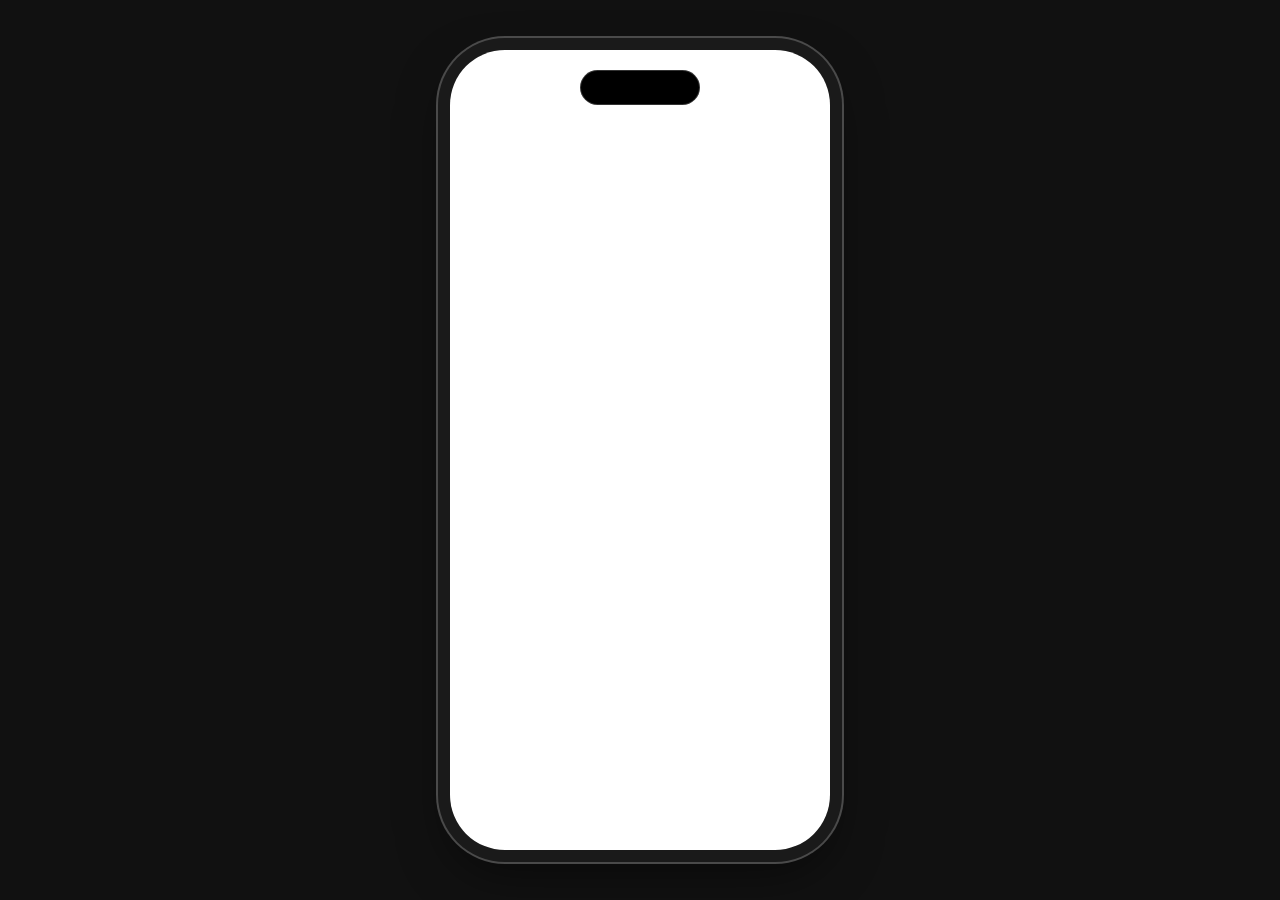
==== index.html @ d704c6e0 "Update index.html" ====
<!DOCTYPE html>
<html lang="es">

<head>
    <meta charset="UTF-8">
    <meta name="viewport" content="width=device-width, initial-scale=1.0, maximum-scale=1.0, user-scalable=no">
    <title>WTC Liquid Celebrating Pride</title>
    <link rel="icon" href="https://upload.wikimedia.org/wikipedia/commons/thumb/8/84/Apple_Computer_Logo_rainbow.svg/1280px-Apple_Computer_Logo_rainbow.svg.png" type="image/png">
    <script src="https://unpkg.com/lucide@latest"></script>
    <style>
        @import url('https://fonts.googleapis.com/css2?family=Dancing+Script:wght@700&family=Inter:wght@300;400;600&family=Roboto:wght@400;500;700&display=swap');

        :root {
            --glass-bg: rgba(255, 255, 255, 0.05);
            --glass-border: rgba(255, 255, 255, 0.2);
            --app-bg: rgba(255, 255, 255, 0.08);
            --app-text: #fff;
            --accent: #007aff;
            --list-bg: rgba(255, 255, 255, 0.05);
            --border-color: rgba(255, 255, 255, 0.2);
        }

        .iphone-frame.dark-mode {
            --app-bg: rgba(0, 0, 0, 0.15);
            --app-text: #fff;
            --glass-bg: rgba(0, 0, 0, 0.2);
            --list-bg: rgba(0, 0, 0, 0.1);
            --border-color: rgba(255, 255, 255, 0.15);
        }

        * {
            box-sizing: border-box;
            user-select: none;
            -webkit-tap-highlight-color: transparent;
        }

        body {
            margin: 0;
            font-family: -apple-system, BlinkMacSystemFont, "SF Pro Text", sans-serif;
            background: #111;
            height: 100vh;
            display: flex;
            justify-content: center;
            align-items: center;
            overflow: hidden;
        }

        #scaler {
            transition: transform 0.1s;
            display: flex;
            gap: 20px;
            align-items: center;
        }

        .iphone-frame {
            width: 380px;
            height: 800px;
            background: #000;
            border-radius: 55px;
            position: relative;
            box-shadow: 0 0 0 12px #1a1a1a, 0 0 0 14px #4a4a4a, 0 20px 50px rgba(0, 0, 0, 0.5);
            overflow: hidden;
            z-index: 10;
            transition: background 0.3s;
        }

        /* --- PANTALLA DE BIENVENIDA (HELLO) --- */
        #welcomeScreen {
            position: absolute;
            top: 0;
            left: 0;
            width: 100%;
            height: 100%;
            background: white;
            z-index: 5000;
            display: flex;
            flex-direction: column;
            justify-content: center;
            align-items: center;
            text-align: center;
            transition: transform 0.8s cubic-bezier(0.6, -0.28, 0.735, 0.045);
        }

        #welcomeText {
            font-family: 'Dancing Script', cursive;
            font-size: 60px;
            font-weight: 700;
            opacity: 0;
            transition: opacity 1s;
            /* Efecto Pride en el texto de bienvenida */
            background: linear-gradient(to right, #ff0000, #ff7f00, #ffff00, #00ff00, #0000ff, #4b0082, #8b00ff);
            -webkit-background-clip: text;
            -webkit-text-fill-color: transparent;
        }

        .swipe-hint-text {
            position: absolute;
            bottom: 50px;
            font-family: -apple-system, sans-serif;
            font-weight: 500;
            font-size: 16px;
            opacity: 0;
            animation: fadeUp 2s infinite;
            color: #888;
        }

        @keyframes fadeUp {
            0% { opacity: 0; transform: translateY(10px); }
            50% { opacity: 1; transform: translateY(0); }
            100% { opacity: 0; transform: translateY(-10px); }
        }

        /* --- ISLA DINÁMICA --- */
        .notch {
            position: absolute;
            top: 20px;
            left: 50%;
            transform: translateX(-50%);
            width: 120px;
            height: 35px;
            background: #000;
            border-radius: 20px;
            z-index: 6000;
            transition: all 0.4s cubic-bezier(0.175, 0.885, 0.32, 1.275);
            color: white;
            overflow: visible;
            display: flex;
            align-items: center;
            justify-content: space-between;
            padding: 0 12px;
            cursor: pointer;
            box-shadow: 0 0 0 0px transparent;
        }

        /* Animación Aura Pride para Bienvenida */
        .notch.welcome-aura {
            animation: prideAura 4s linear infinite;
            border: 1px solid rgba(255, 255, 255, 0.2);
        }

        @keyframes prideAura {
            0% { box-shadow: 0 0 20px 2px #ff0000, 0 0 40px 5px #ff7f00; }
            16% { box-shadow: 0 0 20px 2px #ff7f00, 0 0 40px 5px #ffff00; }
            33% { box-shadow: 0 0 20px 2px #ffff00, 0 0 40px 5px #00ff00; }
            50% { box-shadow: 0 0 20px 2px #00ff00, 0 0 40px 5px #0000ff; }
            66% { box-shadow: 0 0 20px 2px #0000ff, 0 0 40px 5px #4b0082; }
            83% { box-shadow: 0 0 20px 2px #4b0082, 0 0 40px 5px #8b00ff; }
            100% { box-shadow: 0 0 20px 2px #ff0000, 0 0 40px 5px #ff7f00; }
        }

        .notch.expanded-cc {
            width: 350px;
            height: 480px;
            border-radius: 45px;
            justify-content: flex-start;
            background: rgba(0, 0, 0, 0.5);
            backdrop-filter: blur(40px);
            -webkit-backdrop-filter: blur(40px);
            border: 1px solid rgba(255, 255, 255, 0.2);
            flex-direction: column;
            padding: 35px 20px 20px;
            align-items: center;
            box-shadow: 0 20px 50px rgba(0, 0, 0, 0.5);
            z-index: 9999;
        }

        .notch.expanded-cc .cc-ui {
            display: flex;
            opacity: 1;
            pointer-events: auto;
        }

        .cc-ui {
            display: none;
            width: 100%;
            height: 100%;
            flex-direction: column;
            opacity: 0;
            transition: opacity 0.3s;
            color: white;
            gap: 15px;
            overflow-y: auto;
            pointer-events: none;
        }

        .cc-grid {
            display: grid;
            grid-template-columns: repeat(2, 1fr);
            gap: 15px;
            width: 100%;
        }

        .cc-box {
            background: rgba(255, 255, 255, 0.15);
            border-radius: 20px;
            padding: 15px;
            display: flex;
            flex-direction: column;
            justify-content: space-between;
            gap: 10px;
            cursor: pointer;
            border: 1px solid rgba(255, 255, 255, 0.1);
            transition: 0.2s;
            height: 90px;
        }

        .cc-box:active {
            transform: scale(0.95);
            opacity: 0.8;
        }

        .cc-box.active {
            background: #007aff;
            border-color: #007aff;
        }

        .cc-box.apple-pay { 
            background: rgba(0,0,0,0.5); 
            border-color: rgba(255,255,255,0.3); 
            grid-column: span 2; 
            flex-direction: row; 
            height: 60px; 
            align-items: center; 
            justify-content: center; 
            font-size: 16px; 
            box-shadow: 0 4px 15px rgba(0,0,0,0.3); 
        }

        .cc-box.apple-pay:active { 
            background: rgba(0,0,0,0.8); 
        }

        .cc-icon-circle {
            width: 36px;
            height: 36px;
            border-radius: 50%;
            background: rgba(255, 255, 255, 0.2);
            display: flex;
            justify-content: center;
            align-items: center;
            transition: 0.2s;
        }

        .notch.expanded-music {
            width: 150px;
            height: 40px;
            border-radius: 20px;
            justify-content: space-between;
            padding: 0 15px;
        }

        .music-ui {
            display: none;
            align-items: center;
            justify-content: space-between;
            width: 100%;
        }

        .notch.expanded-music .music-ui {
            display: flex;
            opacity: 1;
        }

        .eq-container {
            display: flex;
            gap: 3px;
            height: 15px;
            align-items: flex-end;
        }

        .eq-bar {
            width: 3px;
            background: #1db954;
            border-radius: 2px;
            animation: eqAnim 0.6s ease infinite alternate;
        }

        .eq-bar:nth-child(1) { height: 100%; animation-delay: 0.1s; }
        .eq-bar:nth-child(2) { height: 60%; animation-delay: 0.3s; }
        .eq-bar:nth-child(3) { height: 80%; animation-delay: 0.2s; }
        .eq-bar:nth-child(4) { height: 40%; animation-delay: 0.4s; }

        @keyframes eqAnim {
            0% { transform: scaleY(0.3); }
            100% { transform: scaleY(1); }
        }

        @keyframes superChargeGlow {
            0% { box-shadow: 0 0 20px 2px rgba(255, 215, 0, 0.6), 0 0 40px 4px rgba(255, 255, 0, 0.4), inset 0 0 20px rgba(255, 215, 0, 0.2); }
            100% { box-shadow: 0 0 30px 4px rgba(255, 215, 0, 0.9), 0 0 60px 8px rgba(255, 215, 0, 0.6), inset 0 0 30px rgba(255, 215, 0, 0.3); }
        }

        .lightning {
            position: absolute;
            width: 3px;
            height: 30px;
            background: linear-gradient(to bottom, #FFD700, transparent);
            opacity: 0;
            animation: lightning 1.5s infinite;
        }

        .lightning:nth-child(1) { left: 10%; animation-delay: 0s; }
        .lightning:nth-child(2) { left: 30%; animation-delay: 0.3s; }
        .lightning:nth-child(3) { right: 30%; animation-delay: 0.6s; }
        .lightning:nth-child(4) { right: 10%; animation-delay: 0.9s; }

        @keyframes lightning {
            0%, 100% { opacity: 0; transform: translateY(-10px) scaleY(0); }
            10% { opacity: 1; transform: translateY(0) scaleY(1); }
            20% { opacity: 0; transform: translateY(10px) scaleY(0.5); }
        }

        .energy-particle {
            position: absolute;
            width: 4px;
            height: 4px;
            background: #FFD700;
            border-radius: 50%;
            opacity: 0;
            animation: particleFloat 2s infinite;
        }

        @keyframes particleFloat {
            0% { opacity: 0; transform: translateY(20px) scale(0); }
            50% { opacity: 1; transform: translateY(-20px) scale(1); }
            100% { opacity: 0; transform: translateY(-40px) scale(0); }
        }

        .notch.expanded-faceid {
            width: 160px;
            height: 160px;
            border-radius: 40px;
            justify-content: center;
            flex-direction: column;
        }

        .notch.expanded-language {
            width: 280px;
            height: 60px;
            border-radius: 30px;
            justify-content: center;
            background: linear-gradient(45deg, #000, #1a1a1a);
            border: 1px solid rgba(255, 255, 255, 0.2);
            box-shadow: 0 0 30px rgba(0, 122, 255, 0.5);
        }

        .cc-box.active .cc-icon-circle {
            background: #fff;
            color: #007aff;
        }

        .cc-slider-box {
            background: rgba(255, 255, 255, 0.15);
            border-radius: 20px;
            padding: 15px;
            display: flex;
            align-items: center;
            gap: 15px;
            border: 1px solid rgba(255, 255, 255, 0.1);
            width: 100%;
        }

        .cc-slider {
            flex: 1;
            -webkit-appearance: none;
            appearance: none;
            height: 8px;
            background: rgba(255, 255, 255, 0.3);
            border-radius: 4px;
            outline: none;
        }

        .cc-slider::-webkit-slider-thumb {
            -webkit-appearance: none;
            appearance: none;
            width: 24px;
            height: 24px;
            border-radius: 50%;
            background: #ffffff;
            cursor: pointer;
            box-shadow: 0 2px 10px rgba(0, 0, 0, 0.3);
        }

        .notch-content {
            display: none;
            width: 100%;
            opacity: 0;
            transition: opacity 0.2s;
        }

        .notch.expanded-charge {
            width: 320px;
            height: 160px;
            border-radius: 40px;
            justify-content: center;
            background: rgba(0, 0, 0, 0.6);
            backdrop-filter: blur(30px);
            -webkit-backdrop-filter: blur(30px);
        }

        .notch.expanded-charge .charge-ui,
        .notch.expanded-faceid .faceid-ui,
        .notch.expanded-language .lang-ui {
            display: flex;
            opacity: 1;
            align-items: center;
            justify-content: center;
            gap: 10px;
        }

        .charge-ui {
            flex-direction: column;
            gap: 8px !important;
            position: relative;
        }

        .super-charge-badge {
            background: linear-gradient(135deg, #FFD700, #FFA500);
            padding: 4px 12px;
            border-radius: 12px;
            font-size: 10px;
            font-weight: 800;
            color: #000;
            letter-spacing: 1px;
            box-shadow: 0 2px 8px rgba(255, 215, 0, 0.5);
        }

        .charge-percentage {
            font-size: 48px;
            font-weight: 700;
            color: #FFD700;
            text-shadow: 0 0 20px rgba(255, 215, 0, 0.8);
            line-height: 1;
        }

        .charge-watts {
            font-size: 14px;
            font-weight: 600;
            color: #fff;
            opacity: 0.9;
        }

        .globe-spin {
            animation: spin 2s linear infinite;
            color: #007aff;
        }

        @keyframes spin {
            100% { transform: rotate(360deg); }
        }

        .scan-line {
            width: 50px;
            height: 50px;
            border: 2px solid #007aff;
            border-radius: 10px;
            position: relative;
        }

        .scan-line::after {
            content: '';
            position: absolute;
            top: 0;
            left: 0;
            width: 100%;
            height: 2px;
            background: #007aff;
            animation: scan 1.5s infinite;
        }

        @keyframes scan {
            0% { top: 0; opacity: 0; }
            50% { opacity: 1; }
            100% { top: 100%; opacity: 0; }
        }

        /* WTC Intelligence Siri Effect (Pride Edition Colors) */
        .siri-overlay {
            position: absolute;
            top: 0;
            left: 0;
            width: 100%;
            height: 100%;
            background: linear-gradient(135deg, rgba(255,0,127,0.4), rgba(255,165,0,0.4), rgba(0,212,255,0.4), rgba(127,0,255,0.4));
            background-size: 200% 200%;
            backdrop-filter: blur(25px);
            -webkit-backdrop-filter: blur(25px);
            z-index: 5500;
            opacity: 0;
            pointer-events: none;
            transition: opacity 0.4s ease;
            animation: siriWave 3s ease infinite;
        }

        .siri-overlay.active {
            opacity: 1;
            pointer-events: auto;
        }

        @keyframes siriWave {
            0% { background-position: 0% 50%; }
            50% { background-position: 100% 50%; }
            100% { background-position: 0% 50%; }
        }

        /* FONDOS PRIDE POR DEFECTO */
        .wallpaper-layer {
            position: absolute;
            top: 0;
            left: 0;
            width: 100%;
            height: 100%;
            z-index: 0;
            background: url('https://i.ibb.co/rNK6kjH/Wallpaper-IOS-1.jpg') center/cover no-repeat;
            transition: background 0.5s ease;
        }

        /* LOCK SCREEN */
        .lock-screen {
            position: absolute;
            top: 0;
            left: 0;
            width: 100%;
            height: 100%;
            z-index: 1000;
            background: url('https://i.ibb.co/hFFPG4Qp/Wallpaper-IOS-2.jpg') center/cover no-repeat;
            display: flex;
            flex-direction: column;
            align-items: center;
            transition: transform 0.6s cubic-bezier(0.16, 1, 0.3, 1), background 0.5s ease;
        }

        .lock-screen.unlocked {
            transform: translateY(-100%);
        }

        .clock-container {
            margin-top: 80px;
            text-align: center;
            color: white;
            text-shadow: 0 2px 10px rgba(0, 0, 0, 0.4);
        }

        .lock-time {
            font-size: 90px;
            font-weight: 700;
            letter-spacing: -3px;
            line-height: 1;
        }

        .lock-date {
            font-size: 20px;
            font-weight: 500;
            text-transform: capitalize;
            margin-top: 5px;
        }

        .lock-shortcuts {
            margin-top: auto;
            margin-bottom: 50px;
            width: 100%;
            display: flex;
            justify-content: space-between;
            padding: 0 40px;
        }

        .glass-btn {
            width: 50px;
            height: 50px;
            border-radius: 50%;
            background: rgba(0, 0, 0, 0.4);
            backdrop-filter: blur(20px);
            display: flex;
            justify-content: center;
            align-items: center;
            color: white;
            cursor: pointer;
        }

        /* HOME SCREEN */
        .home-screen {
            position: relative;
            z-index: 1;
            padding: 55px 20px 20px 20px;
            height: 100%;
            display: flex;
            flex-direction: column;
            gap: 15px;
        }

        .app-grid {
            display: grid;
            grid-template-columns: repeat(4, 1fr);
            gap: 12px 8px;
            padding: 0;
            overflow-y: auto;
            scrollbar-width: none;
        }

        .app-grid::-webkit-scrollbar {
            display: none;
        }

        .app-item {
            display: flex;
            flex-direction: column;
            align-items: center;
            gap: 4px;
            cursor: pointer;
        }

        .app-icon {
            width: 62px;
            height: 62px;
            border-radius: 14px;
            display: flex;
            justify-content: center;
            align-items: center;
            background: rgba(255,255,255,0.2) !important;
            backdrop-filter: blur(15px);
            -webkit-backdrop-filter: blur(15px);
            border: 1px solid rgba(255,255,255,0.4);
            box-shadow: 0 4px 15px rgba(0,0,0,0.2);
            color: white !important;
            font-size: 28px;
            position: relative;
            overflow: hidden;
        }

        .app-icon img {
            opacity: 0.9;
            filter: drop-shadow(0 2px 4px rgba(0,0,0,0.5));
            mix-blend-mode: normal;
        }

        .icon-cal {
            background: rgba(255,255,255,0.2) !important;
            color: white !important;
            flex-direction: column;
            font-size: 10px;
            font-weight: 800;
            gap: 2px;
        }

        .icon-cal span {
            font-size: 28px;
            color: white !important;
            text-shadow: 0 1px 3px rgba(0,0,0,0.3);
        }
        
        .icon-cal #calIconDayName {
            text-shadow: none;
        }

        .icon-maps { background: rgba(255,255,255,0.2) !important; color: white !important; }
        .icon-clock { background: rgba(255,255,255,0.2) !important; color: #fff !important; }
        .icon-weather { background: rgba(255,255,255,0.2) !important; color: white !important; }
        .icon-phone { background: rgba(255,255,255,0.2) !important; color: white !important; }
        .icon-messages { background: rgba(255,255,255,0.2) !important; color: white !important; }
        .icon-wallet { background: rgba(255,255,255,0.2) !important; color: white !important; }

        .app-name {
            font-size: 11px;
            color: white;
            font-weight: 500;
            /* Sombra más fuerte para asegurar que sea legible sobre fondos pastel */
            text-shadow: 0 1px 4px rgba(0, 0, 0, 0.8), 0 0 10px rgba(0,0,0,0.5);
        }

        .dock-bar {
            margin-top: auto;
            width: 100%;
            height: 95px;
            border-radius: 35px;
            background: rgba(255, 255, 255, 0.15);
            backdrop-filter: blur(50px);
            -webkit-backdrop-filter: blur(50px);
            display: flex;
            justify-content: space-evenly;
            align-items: center;
            border: 1px solid rgba(255, 255, 255, 0.3);
        }

        .cam-modes {
            display: flex;
            justify-content: center;
            gap: 20px;
            padding: 15px;
            background: rgba(0, 0, 0, 0.5);
            font-size: 13px;
            color: #aaa;
        }

        .cam-modes span.active {
            color: #fff;
            font-weight: 600;
        }

        .cam-filter-btn {
            width: 50px;
            height: 50px;
            border-radius: 50%;
            background: rgba(255, 255, 255, 0.2);
            display: flex;
            align-items: center;
            justify-content: center;
            cursor: pointer;
            color: white;
        }

        /* WINDOWS */
        .app-window {
            position: absolute;
            top: 0;
            left: 0;
            width: 100%;
            height: 100%;
            background: var(--app-bg);
            backdrop-filter: blur(50px);
            -webkit-backdrop-filter: blur(50px);
            border: 1px solid var(--glass-border);
            color: var(--app-text);
            z-index: 1100;
            display: flex;
            flex-direction: column;
            transform: translateY(100%);
            transition: transform 0.4s cubic-bezier(0.32, 0.72, 0, 1);
            border-radius: 55px;
            overflow: hidden;
        }

        .app-window.open {
            transform: translateY(0);
        }

        .nav-bar {
            height: 90px;
            padding: 45px 20px 10px 20px;
            display: flex;
            align-items: center;
            justify-content: space-between;
            background: rgba(255, 255, 255, 0.05);
            backdrop-filter: blur(25px);
            -webkit-backdrop-filter: blur(25px);
            border-bottom: 1px solid var(--border-color);
            font-weight: 600;
            z-index: 20;
        }

        .iphone-frame.dark-mode .nav-bar {
            background: rgba(0, 0, 0, 0.1);
            border-bottom: 1px solid rgba(255, 255, 255, 0.1);
            color: white;
        }

        .app-body {
            flex: 1;
            overflow-y: auto;
        }

        /* CAMERA */
        .camera-app {
            background: transparent !important;
            color: white;
            display: flex;
            flex-direction: column;
        }

        .cam-controls {
            padding: 20px;
            background: rgba(0,0,0,0.5);
            backdrop-filter: blur(20px);
            display: flex;
            justify-content: space-around;
            align-items: center;
            height: 150px;
        }

        .shutter {
            width: 70px;
            height: 70px;
            border-radius: 50%;
            border: 4px solid white;
            position: relative;
        }

        .shutter::after {
            content: '';
            position: absolute;
            top: 50%;
            left: 50%;
            transform: translate(-50%, -50%);
            width: 56px;
            height: 56px;
            background: white;
            border-radius: 50%;
            transition: 0.1s;
        }

        .shutter:active::after {
            transform: translate(-50%, -50%) scale(0.9);
        }

        /* LISTAS & SETTINGS */
        .list-group {
            background: var(--list-bg);
            backdrop-filter: blur(20px);
            -webkit-backdrop-filter: blur(20px);
            border: 1px solid var(--glass-border);
            margin: 20px;
            border-radius: 12px;
            overflow: hidden;
        }

        .list-item {
            padding: 15px;
            border-bottom: 1px solid var(--border-color);
            display: flex;
            justify-content: space-between;
            align-items: center;
            cursor: pointer;
            color: var(--app-text);
        }

        .list-item:last-child {
            border-bottom: none;
        }

        .toggle {
            width: 50px;
            height: 30px;
            background: #e9e9ea;
            border-radius: 15px;
            position: relative;
            transition: 0.3s;
        }

        .toggle.active {
            background: #34c759;
        }

        .toggle-handle {
            width: 26px;
            height: 26px;
            background: white;
            border-radius: 50%;
            position: absolute;
            top: 2px;
            left: 2px;
            transition: 0.3s;
            box-shadow: 0 2px 4px rgba(0, 0, 0, 0.2);
        }

        .toggle.active .toggle-handle {
            transform: translateX(20px);
        }

        /* WALLET */
        .credit-card {
            background: linear-gradient(135deg, #1a1a1a, #444);
            border-radius: 15px;
            height: 200px;
            color: white;
            padding: 25px;
            position: relative;
            box-shadow: 0 10px 30px rgba(0, 0, 0, 0.3);
            margin: 20px;
        }

        .card-chip {
            width: 50px;
            height: 40px;
            background: linear-gradient(135deg, #FFD700, #FFA500);
            border-radius: 8px;
        }

        .card-cvc-timer {
            display: flex;
            flex-direction: column;
            gap: 4px;
            align-items: flex-end;
        }

        .cvc-bar {
            width: 60px;
            height: 4px;
            background: rgba(255, 255, 255, 0.2);
            border-radius: 2px;
            overflow: hidden;
            margin-top: 4px;
        }

        .cvc-progress {
            width: 100%;
            height: 100%;
            background: #34c759;
            transition: width 1s linear;
        }

        .card-number {
            font-size: 22px;
            font-weight: 600;
            letter-spacing: 3px;
            margin: 30px 0 20px;
        }

        .card-container {
            padding-top: 20px;
        }

        .balance-section {
            padding: 30px;
            text-align: center;
        }

        .home-indicator {
            position: absolute;
            bottom: 8px;
            left: 50%;
            transform: translateX(-50%);
            width: 130px;
            height: 5px;
            background: white;
            border-radius: 10px;
            z-index: 2000;
            cursor: pointer;
            transition: background-color 0.6s cubic-bezier(0.25, 1, 0.5, 1);
        }

        .home-indicator.dark {
            background-color: #000;
        }

        .status-bar {
            position: absolute;
            top: 15px;
            width: 100%;
            padding: 0 25px;
            display: flex;
            justify-content: space-between;
            color: white;
            font-size: 14px;
            font-weight: 600;
            z-index: 2000;
            transition: color 0.6s cubic-bezier(0.25, 1, 0.5, 1);
        }

        .status-bar.dark {
            color: #000;
        }

        /* PHONE & CALC */
        .keypad,
        .calc-grid {
            display: grid;
            gap: 12px;
            padding: 20px;
            justify-items: center;
        }

        .key-btn,
        .calc-btn {
            width: 70px;
            height: 70px;
            border-radius: 50%;
            display: flex;
            justify-content: center;
            align-items: center;
            font-size: 24px;
            cursor: pointer;
            transition: 0.2s;
        }

        .key-btn {
            background: rgba(255, 255, 255, 0.2);
            backdrop-filter: blur(15px);
            -webkit-backdrop-filter: blur(15px);
            border: 1px solid rgba(255, 255, 255, 0.2);
            color: var(--app-text);
        }

        .calc-btn {
            background: rgba(0, 0, 0, 0.4);
            backdrop-filter: blur(15px);
            -webkit-backdrop-filter: blur(15px);
            color: white;
            border: 1px solid rgba(255, 255, 255, 0.1);
        }

        .calc-btn.orange,
        .call-btn {
            background: rgba(255, 159, 10, 0.8);
            color: white;
            border: none;
        }

        .call-btn {
            background: rgba(52, 199, 89, 0.8);
            border: none;
        }

        .key-btn:active,
        .calc-btn:active {
            transform: scale(0.9);
        }

        /* SETTINGS PAGES */
        .settings-page {
            width: 100%;
            height: 100%;
            position: absolute;
            top: 0;
            left: 0;
            background: var(--app-bg);
            transition: transform 0.3s ease;
            padding-top: 90px;
        }

        .settings-page.hidden {
            transform: translateX(100%);
        }

        .settings-page.main {
            z-index: 1;
            padding-top: 0;
        }

        .settings-page.sub {
            z-index: 2;
        }

        .order-row {
            display: flex;
            align-items: center;
            justify-content: space-between;
            padding: 12px 15px;
            border-bottom: 1px solid var(--border-color);
        }

        .order-row:last-child {
            border-bottom: none;
        }

        .order-btns {
            display: flex;
            gap: 8px;
        }

        .order-btns button {
            width: 36px;
            height: 36px;
            border-radius: 8px;
            border: none;
            background: #e5e5ea;
            cursor: pointer;
            display: flex;
            align-items: center;
            justify-content: center;
        }

        .font-check {
            display: none;
        }

        .list-item.font-selected .font-check {
            display: block;
            color: #007aff;
        }

        /* --- ACTUALIZACIÓN DE MARZO: Terminal Hacker (Easter Egg) --- */
        #aiTerminal {
            display: none;
            position: absolute;
            top: 0;
            left: 0;
            width: 100%;
            height: 100%;
            background: #000;
            color: #0f0;
            font-family: monospace;
            z-index: 9999;
            padding: 40px 20px;
            box-sizing: border-box;
            overflow: hidden;
            font-size: 14px;
            text-shadow: 0 0 5px #0f0;
        }

        .crt-scanline {
            position: absolute;
            top: 0;
            left: 0;
            width: 100%;
            height: 100%;
            background: linear-gradient(rgba(18, 16, 16, 0) 50%, rgba(0, 0, 0, 0.25) 50%), linear-gradient(90deg, rgba(255, 0, 0, 0.06), rgba(0, 255, 0, 0.02), rgba(0, 0, 255, 0.06));
            background-size: 100% 2px, 3px 100%;
            pointer-events: none;
            z-index: 10000;
        }

        .close-terminal {
            position: absolute;
            top: 15px;
            right: 20px;
            color: #0f0;
            border: 1px solid #0f0;
            padding: 5px 10px;
            cursor: pointer;
            z-index: 10001;
            background: rgba(0, 255, 0, 0.1);
        }
    </style>
</head>

<body>

    <div id="scaler">
        <div class="iphone-frame" id="iphoneFrame">

            <!-- BIENVENIDA / HELLO SCREEN -->
            <div id="welcomeScreen" onclick="startSetup()">
                <div id="welcomeText">hello</div>
                <div class="swipe-hint-text" id="swipeText">Desliza para empezar</div>
            </div>

            <!-- WTC INTELLIGENCE OVERLAY -->
            <div id="siriOverlay" class="siri-overlay" onclick="closeSiri()"></div>

            <!-- ISLA DINÁMICA (Aura Welcome) -->
            <div class="notch welcome-aura" id="notch" ondblclick="toggleControlCenter()">
                <!-- RAYOS ELÉCTRICOS -->
                <div class="lightning" style="top: -30px;"></div>
                <div class="lightning" style="top: -30px;"></div>
                <div class="lightning" style="top: -30px;"></div>
                <div class="lightning" style="top: -30px;"></div>

                <!-- PARTÍCULAS DE ENERGÍA -->
                <div class="energy-particle" style="left: 20%; animation-delay: 0s;"></div>
                <div class="energy-particle" style="left: 40%; animation-delay: 0.5s;"></div>
                <div class="energy-particle" style="left: 60%; animation-delay: 1s;"></div>
                <div class="energy-particle" style="right: 20%; animation-delay: 1.5s;"></div>

                <div class="notch-content charge-ui">
                    <div class="super-charge-badge">⚡ SUPER CHARGE 200W</div>
                    <div class="charge-percentage" id="chargePercent">100%</div>
                    <div class="charge-watts" id="chargeSpeed">Carga Completa</div>
                </div>
                <div class="notch-content faceid-ui">
                    <div class="scan-line"></div>
                    <span style="font-size:12px; margin-top:5px;" id="notchFaceIdText">Face ID</span>
                </div>
                <div class="notch-content lang-ui">
                    <i data-lucide="globe" class="globe-spin"></i> <span style="font-weight:600;"
                        id="langNotchText">Cambiando Idioma...</span>
                </div>

                <!-- --- ACTUALIZACIÓN DE MARZO: Interfaz Música Notch --- -->
                <div class="notch-content music-ui">
                    <div style="font-size: 13px; color: #1db954; display: flex; align-items: center; gap: 5px;">
                        <i data-lucide="music" size="14"></i> Spotify
                    </div>
                    <div class="eq-container">
                        <div class="eq-bar"></div>
                        <div class="eq-bar"></div>
                        <div class="eq-bar"></div>
                        <div class="eq-bar"></div>
                    </div>
                </div>

                <!-- CONTROL CENTER -->
                <div class="notch-content cc-ui" onclick="event.stopPropagation()">
                    <div style="font-size:18px; font-weight:600; text-align:center; margin-bottom: 5px;">Centro de
                        Control</div>
                    <div class="cc-grid">
                        <div class="cc-box active" id="cc-wifi" onclick="toggleCcBtn('wifi', event)">
                            <div class="cc-icon-circle"><i data-lucide="wifi" size="20"></i></div>
                            <span style="font-size:13px; font-weight:600;">Wi-Fi</span>
                        </div>
                        <div class="cc-box active" id="cc-bluetooth" onclick="toggleCcBtn('bluetooth', event)">
                            <div class="cc-icon-circle"><i data-lucide="bluetooth" size="20"></i></div>
                            <span style="font-size:13px; font-weight:600;">Bluetooth</span>
                        </div>
                        <div class="cc-box" id="cc-airplane" onclick="toggleCcBtn('airplane', event)">
                            <div class="cc-icon-circle"><i data-lucide="plane" size="20"></i></div>
                            <span style="font-size:13px; font-weight:600;">Modo Avión</span>
                        </div>
                        <div class="cc-box" id="cc-dnd" onclick="toggleCcBtn('dnd', event)">
                            <div class="cc-icon-circle"><i data-lucide="moon" size="20"></i></div>
                            <span style="font-size:13px; font-weight:600;">No Molestar</span>
                        </div>
                        <!-- NUEVO BOTÓN APPLE PAY -->
                        <div class="cc-box apple-pay" onclick="openApp('wallet'); toggleControlCenter();">
                            <i data-lucide="wallet-cards" style="margin-right: 8px;"></i> <span style="font-weight:700;">Apple Pay</span>
                        </div>
                    </div>
                    <div class="cc-slider-box" onclick="event.stopPropagation()">
                        <i data-lucide="sun"></i>
                        <input type="range" class="cc-slider" min="30" max="100" value="100"
                            oninput="changeBrightness(this.value)">
                    </div>
                    <div class="cc-slider-box" onclick="event.stopPropagation()">
                        <i data-lucide="volume-2"></i>
                        <input type="range" class="cc-slider" min="0" max="100" value="50">
                    </div>
                </div>
            </div>

            <!-- --- ACTUALIZACIÓN DE MARZO: Terminal IA (Easter Egg) --- -->
            <div id="aiTerminal">
                <div class="crt-scanline"></div>
                <div class="close-terminal" onclick="document.getElementById('aiTerminal').style.display='none'">[X]
                    EXIT</div>
                <div id="aiText"></div>
            </div>

            <!-- PANTALLA BLOQUEO -->
            <div class="lock-screen" id="lockScreen">
                <div class="clock-container">
                    <div style="font-size:16px; margin-bottom:5px;"><i data-lucide="lock" size="14"></i></div>
                    <div class="lock-time" id="lockTime">--:--</div>
                    <div class="lock-date" id="lockDate">...</div>
                </div>
                <div class="lock-shortcuts">
                    <div class="glass-btn"><i data-lucide="flashlight"></i></div>
                    <div class="glass-btn" onclick="openApp('camera')"><i data-lucide="camera"></i></div>
                </div>
                <div style="position:absolute; top:0; width:100%; height:100%;" onclick="unlockPhone()"></div>
            </div>

            <div class="wallpaper-layer" id="wallpaper"></div>

            <!-- HOME SCREEN -->
            <div class="home-screen">
                <div class="app-grid" id="appGrid">
                    <div class="app-item" data-app-id="mail" onclick="openApp('mail')">
                        <div class="app-icon"><img src="https://i.ibb.co/Rp6zxQc4/250.jpg"
                                style="width:100%;height:100%;object-fit:cover;"></div>
                        <span class="app-name" data-key="mail">Mail</span>
                    </div>
                    <!-- --- ACTUALIZACIÓN DE MARZO: ID's para Calendario Dinámico --- -->
                    <div class="app-item" data-app-id="calendar" onclick="openApp('calendar')">
                        <div class="app-icon icon-cal"><span id="calIconDayName"
                                style="font-size:10px; color:#ff3b30">DOM</span><span id="calIconDayNum"
                                style="font-size:28px; color:#000">28</span></div><span class="app-name"
                            data-key="calendar">Calendario</span>
                    </div>
                    <div class="app-item" data-app-id="photos" onclick="openApp('photos')">
                        <div class="app-icon" style="background:white;"><i data-lucide="image" color="#ff2d55"></i>
                        </div><span class="app-name" data-key="photos">Fotos</span>
                    </div>
                    <div class="app-item" data-app-id="camera" onclick="openApp('camera')">
                        <div class="app-icon" style="background:#ccc;"><i data-lucide="camera" color="#000"></i></div>
                        <span class="app-name" data-key="camera">Cámara</span>
                    </div>

                    <div class="app-item" data-app-id="maps" onclick="openApp('maps')">
                        <div class="app-icon icon-maps"><i data-lucide="map-pinned"></i></div><span class="app-name"
                            data-key="maps">Mapas</span>
                    </div>
                    <div class="app-item" data-app-id="clock" onclick="openApp('clock')">
                        <div class="app-icon icon-clock"><i data-lucide="clock"></i></div><span class="app-name"
                            data-key="clock">Reloj</span>
                    </div>
                    <div class="app-item" data-app-id="weather" onclick="openApp('weather')">
                        <div class="app-icon icon-weather"><i data-lucide="cloud-sun"></i></div><span class="app-name"
                            data-key="weather">Clima</span>
                    </div>
                    <div class="app-item" data-app-id="wallet" onclick="openApp('wallet')">
                        <div class="app-icon icon-wallet"><i data-lucide="wallet-cards"></i></div><span class="app-name"
                            data-key="wallet">Cartera</span>
                    </div>

                    <div class="app-item" data-app-id="notes" onclick="openApp('notes')">
                        <div class="app-icon" style="background:#ffd60a; color:white;"><i data-lucide="file-text"></i>
                        </div><span class="app-name" data-key="notes">Notas</span>
                    </div>
                    <div class="app-item" data-app-id="calculator" onclick="openApp('calculator')">
                        <div class="app-icon"><img src="https://i.ibb.co/JRPgZLNR/images-removebg-preview.png"
                                style="width:100%;height:100%;object-fit:cover;"></div>
                        <span class="app-name" data-key="calculator">Calculadora</span>
                    </div>

                    <div class="app-item" data-app-id="chatgpt" onclick="openApp('chatgpt')">
                        <div class="app-icon" style="background:#10a37f; color:white;"><i data-lucide="bot"></i></div>
                        <span class="app-name">ChatGPT</span>
                    </div>
                    <div class="app-item" data-app-id="files" onclick="openApp('files')">
                        <div class="app-icon" style="background:white; color:#007aff;"><i data-lucide="folder"></i></div>
                        <span class="app-name">Archivos</span>
                    </div>

                    <div class="app-item" data-app-id="settings" onclick="openApp('settings')">
                        <div class="app-icon"><img src="https://i.ibb.co/JS5p6Z7/Settings-29-dark-removebg-preview.png"
                                onerror="this.style.display='none';this.parentNode.style.background='#8e8e93';this.parentNode.innerHTML='<i data-lucide=\'settings-2\'></i>'"
                                style="width:100%;height:100%;object-fit:cover;"></div>
                        <span class="app-name" data-key="settings">Ajustes</span>
                    </div>
                </div>

                <div class="dock-bar">
                    <div class="app-item" onclick="openApp('phone')">
                        <div class="app-icon icon-phone"><i data-lucide="phone"></i></div>
                    </div>
                    <div class="app-item" onclick="openApp('safari')">
                        <div class="app-icon" style="background:white; color:#007aff;"><i data-lucide="compass"></i>
                        </div>
                    </div>
                    <div class="app-item" onclick="openApp('messages')">
                        <div class="app-icon icon-messages"><i data-lucide="message-circle"></i></div>
                    </div>
                    <div class="app-item" onclick="openApp('music')">
                        <div class="app-icon" style="background:#ff2d55;"><i data-lucide="music"></i></div>
                    </div>
                </div>
            </div>

            <!-- WINDOWS -->

            <!-- CAMERA (PRO) -->
            <div id="app-camera" class="app-window" style="z-index: 1200;">
                <div class="camera-app" style="height:100%;">
                    <div style="flex:1; position:relative; overflow:hidden;">
                        <video id="camFeed" autoplay playsinline
                            style="width:100%; height:100%; object-fit:cover; transform:scaleX(-1);"></video>
                        <div
                            style="position:absolute; top:20px; width:100%; display:flex; justify-content:space-between; padding:0 20px;">
                            <i data-lucide="zap-off"></i>
                            <i data-lucide="chevron-up"></i>
                            <i data-lucide="aperture"></i>
                        </div>
                    </div>
                    <div class="cam-modes">
                        <span>Cine</span><span>Video</span><span
                            class="active">Foto</span><span>Retrato</span><span>Pano</span>
                    </div>
                    <div class="cam-controls">
                        <div style="width:50px; height:50px; background:#333; border-radius:5px; overflow:hidden;"
                            onclick="openApp('photos')">
                            <img id="lastPhoto" style="width:100%; height:100%; object-fit:cover; display:none;">
                        </div>
                        <div class="shutter" onclick="takePhoto()"></div>
                        <div class="cam-filter-btn" onclick="toggleFilter()"><i data-lucide="filter" size="20"></i>
                        </div>
                    </div>
                </div>
                <canvas id="photoCanvas" style="display:none;"></canvas>
            </div>

            <!-- SETTINGS -->
            <div id="app-settings" class="app-window">
                <div class="nav-bar">
                    <div id="setBackBtn" onclick="closeApp('settings')" style="color:var(--accent); cursor:pointer;">
                        Atrás</div>
                    <div id="setTitle">Ajustes</div>
                    <div></div>
                </div>
                <div class="app-body">
                    <!-- MAIN PAGE -->
                    <div id="setMain" class="settings-page main">
                        <h1 style="padding:20px 20px 0;" data-key="settings">Ajustes</h1>
                        <div class="list-group">
                            <div class="list-item">
                                <div style="display:flex; gap:10px;"><i data-lucide="user"></i> Usuario</div>
                                <div style="color:#888">Apple ID</div>
                            </div>
                        </div>
                        <div class="list-group">
                            <div class="list-item" onclick="navSettings('personalize')">
                                <div style="display:flex; gap:10px;"><i data-lucide="palette" style="color:#ff6b6b"></i>
                                    <span>Personalización</span></div>
                                <div style="color:#34c759; font-weight:600; display:flex; align-items:center;">Pride <i
                                        data-lucide="chevron-right" size="16"></i></div>
                            </div>
                            <div class="list-item" onclick="navSettings('langs')">
                                <div style="display:flex; gap:10px;"><i data-lucide="globe" style="color:#007aff"></i>
                                    <span data-key="lang_region">Idioma y Región</span></div>
                                <div style="color:#888; display:flex; align-items:center;" id="currentLangDisplay">
                                    Español <i data-lucide="chevron-right" size="16"></i></div>
                            </div>
                            <div class="list-item">
                                <div style="display:flex; gap:10px;"><i data-lucide="moon" style="color:#5856d6"></i>
                                    <span data-key="dark_mode">Modo Oscuro</span></div>
                                <div class="toggle" id="darkToggle" onclick="toggleDark()">
                                    <div class="toggle-handle"></div>
                                </div>
                            </div>
                        </div>
                        <div class="list-group">
                            <div class="list-item" onclick="triggerSuperCharge()">
                                <div style="display:flex; gap:10px;"><i data-lucide="zap" style="color:#FFD700"></i>
                                    <span data-key="charging">⚡ Super Charge 200W</span></div>
                                <div style="color:#FFD700; font-weight:600;">Probar</div>
                            </div>
                        </div>

                    </div>

                    <!-- PERSONALIZE PAGE (WALLPAPER PRIDE LOGIC) -->
                    <div id="setPersonalize" class="settings-page hidden sub">
                        <div class="list-group">
                            <div style="padding:15px 20px; font-weight:600; font-size:14px; color:#888;">FONDOS DE PANTALLA (PRIDE EDITION)</div>
                            <div class="list-item" onclick="swapWallpapers()">
                                <div>Intercambiar fondos</div><i data-lucide="refresh-cw" style="color:#007aff"></i>
                            </div>
                            <div class="list-item" onclick="matchToLock()">
                                <div>Usar fondo de bloqueo en inicio</div><i data-lucide="copy" style="color:#007aff"></i>
                            </div>
                            <div class="list-item" onclick="matchToHome()">
                                <div>Usar fondo de inicio en bloqueo</div><i data-lucide="copy" style="color:#007aff"></i>
                            </div>
                            <div class="list-item" onclick="restorePride()">
                                <div>Restaurar fondos Pride</div><i data-lucide="sparkles" style="color:#ff2d55"></i>
                            </div>
                        </div>
                        <div class="list-group">
                            <div style="padding:15px 20px; font-weight:600;">Fuente</div>
                            <div class="list-item font-opt" data-font="system" onclick="applyFont('system')">
                                <div>Sistema</div><i data-lucide="check" class="font-check" id="font-check-system"></i>
                            </div>
                            <div class="list-item font-opt" data-font="inter" onclick="applyFont('inter')">
                                <div>Inter</div><i data-lucide="check" class="font-check" id="font-check-inter"
                                    style="display:none;"></i>
                            </div>
                            <div class="list-item font-opt" data-font="dancing" onclick="applyFont('dancing')">
                                <div>Dancing Script</div><i data-lucide="check" class="font-check"
                                    id="font-check-dancing" style="display:none;"></i>
                            </div>
                            <div class="list-item font-opt" data-font="roboto" onclick="applyFont('roboto')">
                                <div>Roboto</div><i data-lucide="check" class="font-check" id="font-check-roboto"
                                    style="display:none;"></i>
                            </div>
                        </div>
                    </div>

                    <!-- LANGUAGES PAGE -->
                    <div id="setLangs" class="settings-page hidden sub">
                        <div class="list-group">
                            <div class="list-item" onclick="setLanguage('es')">
                                <div>Español</div><i data-lucide="check" class="lang-check" id="check-es"
                                    style="color:#007aff"></i>
                            </div>
                            <div class="list-item" onclick="setLanguage('en')">
                                <div>English</div><i data-lucide="check" class="lang-check" id="check-en"
                                    style="display:none; color:#007aff"></i>
                            </div>
                            <div class="list-item" onclick="setLanguage('fr')">
                                <div>Français</div><i data-lucide="check" class="lang-check" id="check-fr"
                                    style="display:none; color:#007aff"></i>
                            </div>
                            <div class="list-item" onclick="setLanguage('it')">
                                <div>Italiano</div><i data-lucide="check" class="lang-check" id="check-it"
                                    style="display:none; color:#007aff"></i>
                            </div>
                            <div class="list-item" onclick="setLanguage('jp')">
                                <div>日本語</div><i data-lucide="check" class="lang-check" id="check-jp"
                                    style="display:none; color:#007aff"></i>
                            </div>
                            <div class="list-item" onclick="setLanguage('cn')">
                                <div>中文</div><i data-lucide="check" class="lang-check" id="check-cn"
                                    style="display:none; color:#007aff"></i>
                            </div>
                        </div>
                    </div>
                </div>
            </div>

            <!-- WALLET -->
            <div id="app-wallet" class="app-window">
                <div class="nav-bar" style="border:none;">
                    <div></div>
                    <div>Cartera</div>
                    <div onclick="closeApp('wallet')">Listo</div>
                </div>
                <div class="app-body">
                    <div class="card-container">
                        <div class="credit-card">
                            <div style="display:flex; justify-content:space-between;">
                                <div class="card-chip"></div>
                                <div class="card-cvc-timer">
                                    <div style="font-size:10px; color:#aaa;">CVC</div>
                                    <div style="font-weight:bold; color:#fff;" id="walletCVC">---</div>
                                    <div class="cvc-bar">
                                        <div class="cvc-progress" id="cvcProgress"></div>
                                    </div>
                                </div>
                            </div>
                            <div class="card-number" id="walletNum">**** **** **** ****</div>
                            <div style="display:flex; justify-content:space-between;">
                                <div style="font-weight:600;">JUAN PEREZ</div>
                                <div style="font-weight:600;">12/28</div>
                            </div>
                        </div>
                    </div>
                    <div class="balance-section">
                        <div style="color:#aaa; font-size:14px;">Saldo Total</div>
                        <div style="font-size:40px; font-weight:700;">$5,000.00</div>
                    </div>
                </div>
            </div>

            <!-- OTHER APPS -->
            <div id="app-mail" class="app-window">
                <div class="nav-bar">
                    <div>Buzones</div>
                    <div>Entrada</div>
                    <div onclick="closeApp('mail')">Listo</div>
                </div>
                <div class="app-body">
                    <div class="list-item">
                        <div><b>Apple</b><br>Recibo</div>
                        <div>Ayer</div>
                    </div>
                </div>
            </div>
            <div id="app-phone" class="app-window">
                <div class="app-body" style="display:flex; flex-direction:column; justify-content:flex-end;">
                    <div id="phoneDisplay"
                        style="font-size:32px; text-align:center; padding:20px; overflow-wrap: break-word; min-height: 80px;">
                    </div>
                    <div class="keypad"
                        style="display:grid; grid-template-columns:repeat(3,1fr); gap:20px; padding:40px; justify-items:center;">
                        <div class="key-btn" onclick="dial('1')">1</div>
                        <div class="key-btn" onclick="dial('2')">2</div>
                        <div class="key-btn" onclick="dial('3')">3</div>
                        <div class="key-btn" id="dialKey4" onclick="dial('4')">4</div>
                        <div class="key-btn" onclick="dial('5')">5</div>
                        <div class="key-btn" onclick="dial('6')">6</div>
                        <div class="key-btn" onclick="dial('7')">7</div>
                        <div class="key-btn" onclick="dial('8')">8</div>
                        <div class="key-btn" onclick="dial('9')">9</div>
                        <div class="key-btn" onclick="dial('*')">*</div>
                        <div class="key-btn" onclick="dial('0')">0</div>
                        <div class="key-btn" onclick="dial('#')">#</div>
                        <div class="key-btn call-btn" style="grid-column:2;" onclick="alert('Llamando...')"><i
                                data-lucide="phone"></i></div>
                    </div>
                </div>
            </div>
            <div id="app-calculator" class="app-window">
                <div class="app-body" style="display:flex; flex-direction:column; justify-content:flex-end;">
                    <div id="calcRes" style="text-align:right; font-size:80px; padding:20px; overflow-wrap: anywhere;">0
                    </div>
                    <div class="calc-grid">
                        <div class="calc-btn" onclick="calc('C')">AC</div>
                        <div class="calc-btn" onclick="calc('+/-')">+/-</div>
                        <div class="calc-btn" onclick="calc('%')">%</div>
                        <div class="calc-btn orange" onclick="calc('/')">÷</div>
                        <div class="calc-btn" onclick="calc(7)">7</div>
                        <div class="calc-btn" onclick="calc(8)">8</div>
                        <div class="calc-btn" onclick="calc(9)">9</div>
                        <div class="calc-btn orange" onclick="calc('*')">×</div>
                        <div class="calc-btn" onclick="calc(4)">4</div>
                        <div class="calc-btn" onclick="calc(5)">5</div>
                        <div class="calc-btn" onclick="calc(6)">6</div>
                        <div class="calc-btn orange" onclick="calc('-')">-</div>
                        <div class="calc-btn" onclick="calc(1)">1</div>
                        <div class="calc-btn" onclick="calc(2)">2</div>
                        <div class="calc-btn" onclick="calc(3)">3</div>
                        <div class="calc-btn orange" onclick="calc('+')">+</div>
                        <div class="calc-btn" style="grid-column:span 2; justify-content:flex-start; padding-left:30px;"
                            onclick="calc(0)">0</div>
                        <div class="calc-btn">.</div>
                        <div class="calc-btn orange" onclick="calc('=')">=</div>
                    </div>
                </div>
            </div>

            <!-- --- ACTUALIZACIÓN DE MARZO: ID's del Calendario Dinámico agregados --- -->
            <div id="app-calendar" class="app-window">
                <div class="nav-bar">
                    <div style="color:red">2026</div>
                    <div>Calendario</div>
                    <div onclick="closeApp('calendar')">Hoy</div>
                </div>
                <div class="app-body" style="padding:20px; text-align:center;">
                    <h1 id="calMonthDisplay" style="color:red; text-transform:uppercase;">ABRIL</h1>
                </div>
            </div>

            <div id="app-photos" class="app-window">
                <div class="nav-bar">
                    <div style="color:#007aff" onclick="closeApp('photos')">Atrás</div>
                    <div>Fotos</div>
                    <div></div>
                </div>
                <div class="app-body">
                    <div class="grid-3" id="photoGrid"
                        style="display:grid; grid-template-columns:repeat(3,1fr); gap:2px;"></div>
                </div>
            </div>
            <div id="app-maps" class="app-window">
                <div class="app-body"><iframe width="100%" height="100%" frameborder="0"
                        src="https://www.openstreetmap.org/export/embed.html"></iframe></div>
            </div>
            <div id="app-clock" class="app-window">
                <div class="app-body" style="padding:20px; padding-top:60px;">
                    <h1>9:41</h1>Ciudad de México
                </div>
            </div>

            <!-- --- ACTUALIZACIÓN DE MARZO: Clima con IDs listos para WeatherAPI --- -->
            <div id="app-weather" class="app-window">
                <div class="nav-bar">
                    <div style="color:var(--accent)" onclick="closeApp('weather')">Atrás</div>
                    <div>Clima</div>
                    <div></div>
                </div>
                <div class="app-body" style="text-align:center; padding-top:60px; background:transparent;">
                    <div id="weatherTemp">
                        <h1 style="font-size: 80px; margin-bottom: 0;">--°</h1>
                    </div>
                    <div id="weatherDesc" style="font-size: 24px; color: #ddd;">Cargando Clima...</div>
                    <div style="margin-top: 40px; display: flex; justify-content: space-around; padding: 0 20px;">
                        <div style="background: rgba(255,255,255,0.1); padding: 15px; border-radius: 20px; width: 45%;">
                            <i data-lucide="droplets" style="color: #5ac8fa;"></i>
                            <div style="margin-top: 10px; font-size: 14px;">Humedad</div>
                            <div style="font-weight: 600; font-size: 18px;" id="weatherHum">--%</div>
                        </div>
                        <div style="background: rgba(255,255,255,0.1); padding: 15px; border-radius: 20px; width: 45%;">
                            <i data-lucide="wind" style="color: #fff;"></i>
                            <div style="margin-top: 10px; font-size: 14px;">Viento</div>
                            <div style="font-weight: 600; font-size: 18px;" id="weatherWind">-- km/h</div>
                        </div>
                    </div>
                </div>
            </div>

            <!-- --- ACTUALIZACIÓN DE MARZO: Textarea ID añadido para Notas con Memoria --- -->
            <div id="app-notes" class="app-window">
                <div class="nav-bar">
                    <div style="color:#ffd60a">Atrás</div>
                    <div>Notas</div>
                    <div onclick="closeApp('notes')">Listo</div>
                </div>
                <div class="app-body"><textarea id="notesTextarea"
                        style="width:100%; height:100%; border:none; padding:20px; font-size:18px; outline:none; background:transparent; color:var(--app-text);">Nueva nota...</textarea>
                </div>
            </div>

            <div id="app-safari" class="app-window">
                <div class="app-body" style="display: flex; flex-direction: column;">
                    <div
                        style="padding:10px; background:rgba(255,255,255,0.2); backdrop-filter:blur(10px); text-align:center; border-bottom:1px solid rgba(255,255,255,0.2);">
                        apple.com</div><iframe src="https://www.bing.com"
                        style="width:100%; flex:1; border:none; background:transparent;"></iframe>
                </div>
            </div>
            <div id="app-chatgpt" class="app-window">
                <div class="nav-bar">
                    <div style="color:#10a37f" onclick="closeApp('chatgpt')">Atrás</div>
                    <div>ChatGPT</div>
                    <div onclick="closeApp('chatgpt')">Listo</div>
                </div>
                <div class="app-body" style="padding:20px;">Hola, ¿en qué te puedo ayudar hoy?</div>
            </div>
            <div id="app-files" class="app-window">
                <div class="nav-bar">
                    <div style="color:#007aff" onclick="closeApp('files')">Explorar</div>
                    <div>Archivos</div>
                    <div onclick="closeApp('files')">Listo</div>
                </div>
                <div class="app-body" style="padding:20px; text-align: center;"><i data-lucide="folder" size="40" style="color:#007aff; margin-bottom: 15px;"></i><br>Recientes</div>
            </div>

            <div id="app-messages" class="app-window">
                <div class="nav-bar">
                    <div>Editar</div>
                    <div>Mensajes</div>
                    <div></div>
                </div>
                <div class="app-body" style="padding:20px;">Sin mensajes</div>
            </div>
            <div id="app-music" class="app-window">
                <div class="app-body"><iframe style="border-radius:12px"
                        src="https://open.spotify.com/embed/playlist/37i9dQZF1DXcBWIGoYBM5M?utm_source=generator&theme=0"
                        width="100%" height="100%" frameBorder="0" allowfullscreen="" loading="lazy"></iframe></div>
            </div>

            <div class="home-indicator" id="homeIndicator" onclick="goHome()"></div>
            <div class="status-bar" id="statusBar"><span id="statusBarClock">9:41</span>
                <div style="display:flex; gap:5px;"><i data-lucide="signal" size="14"></i><i data-lucide="wifi"
                        size="14"></i><i data-lucide="battery-full" size="18"></i></div>
            </div>

        </div>
    </div>

    <script>
        lucide.createIcons();

        // --- TRANSLATIONS CONFIG ---
        const translations = {
            es: { welcome: "Desliza para empezar", mail: "Mail", calendar: "Calendario", photos: "Fotos", camera: "Cámara", maps: "Mapas", clock: "Reloj", weather: "Clima", wallet: "Cartera", notes: "Notas", calculator: "Calculadora", settings: "Ajustes", lang_region: "Idioma y Región", dark_mode: "Modo Oscuro", charging: "⚡ Super Charge 200W", face_id: "Face ID", changing_lang: "Cambiando Idioma..." },
            en: { welcome: "Swipe to start", mail: "Mail", calendar: "Calendar", photos: "Photos", camera: "Camera", maps: "Maps", clock: "Clock", weather: "Weather", wallet: "Wallet", notes: "Notes", calculator: "Calculator", settings: "Settings", lang_region: "Language & Region", dark_mode: "Dark Mode", charging: "⚡ Super Charge 200W", face_id: "Face ID", changing_lang: "Changing Language..." },
            fr: { welcome: "Balayez pour commencer", mail: "Mail", calendar: "Calendrier", photos: "Photos", camera: "Appareil photo", maps: "Plans", clock: "Horloge", weather: "Météo", wallet: "Cartes", notes: "Notes", calculator: "Calculatrice", settings: "Réglages", lang_region: "Langue et région", dark_mode: "Mode sombre", charging: "⚡ Super Charge 200W", face_id: "Face ID", changing_lang: "Changement de langue..." },
            it: { welcome: "Scorri per iniziare", mail: "Mail", calendar: "Calendario", photos: "Foto", camera: "Fotocamera", maps: "Mappe", clock: "Orologio", weather: "Meteo", wallet: "Wallet", notes: "Note", calculator: "Calcolatrice", settings: "Impostazioni", lang_region: "Lingua e zona", dark_mode: "Modalità scura", charging: "⚡ Super Charge 200W", face_id: "Face ID", changing_lang: "Cambio lingua..." },
            jp: { welcome: "スワイプして始める", mail: "メール", calendar: "カレンダー", photos: "写真", camera: "カメラ", maps: "マップ", clock: "時計", weather: "天気", wallet: "ウォレット", notes: "メモ", calculator: "電卓", settings: "設定", lang_region: "言語と地域", dark_mode: "ダークモード", charging: "⚡ Super Charge 200W", face_id: "Face ID", changing_lang: "言語を変更中..." },
            cn: { welcome: "向上轻扫以开始", mail: "邮件", calendar: "日历", photos: "照片", camera: "相机", maps: "地图", clock: "时钟", weather: "天气", wallet: "钱包", notes: "备忘录", calculator: "计算器", settings: "设置", lang_region: "语言与地区", dark_mode: "深色模式", charging: "⚡ Super Charge 200W", face_id: "Face ID", changing_lang: "正在更改语言..." }
        };
        let currentLang = 'es';

        // --- HELLO SEQUENCE ---
        const greetings = ["Pride", "hello", "hola", "bonjour", "ciao", "hallo", "olá", "你好", "こんにちは"];
        let greetIdx = 0;
        const welcomeText = document.getElementById('welcomeText');
        let greetInterval;

        // VERIFICAR SI YA VIO LA BIENVENIDA
        const hasSeenWelcome = localStorage.getItem('wtc_liquid_welcome_seen');

        if (hasSeenWelcome === 'true') {
            document.getElementById('welcomeScreen').style.display = 'none';
            document.getElementById('notch').classList.remove('welcome-aura');
        } else {
            greetInterval = setInterval(() => {
                welcomeText.style.opacity = 0;
                setTimeout(() => {
                    greetIdx = (greetIdx + 1) % greetings.length;
                    welcomeText.innerText = greetings[greetIdx];
                    welcomeText.style.opacity = 1;
            }, 500);
        }, 2000);
    }

    function startSetup() {
        if (greetInterval) clearInterval(greetInterval);
        document.getElementById('notch').classList.remove('welcome-aura');
        document.getElementById('welcomeScreen').style.transform = "translateY(-100%)";
        localStorage.setItem('wtc_liquid_welcome_seen', 'true');
    }

    // --- SUPER CHARGE 200W ANIMATION ---
        function triggerSuperCharge() {
            const n = document.getElementById('notch');
            const percentEl = document.getElementById('chargePercent');
            const speedEl = document.getElementById('chargeSpeed');

            n.classList.add('expanded-charge');

            let percent = 0;
            const chargeInterval = setInterval(() => {
                percent += 2;
                percentEl.textContent = percent + '%';
                const wattage = Math.floor(180 + Math.random() * 40);
                speedEl.textContent = `${wattage}W`;

                if (percent >= 100) {
                    clearInterval(chargeInterval);
                    speedEl.textContent = 'Carga Completa';
                    setTimeout(() => {
                        n.classList.remove('expanded-charge');
                        percentEl.textContent = '100%';
                    }, 2000);
                }
            }, 50);
        }

        // --- LANGUAGE LOGIC ---
        function setLanguage(lang) {
            currentLang = lang;
            const t = translations[lang];
            const n = document.getElementById('notch');
            n.classList.add('expanded-language');

            document.getElementById('langNotchText').textContent = t.changing_lang;
            document.querySelectorAll('[data-key]').forEach(el => {
                const key = el.getAttribute('data-key');
                if (t[key]) el.textContent = t[key];
            });
            document.getElementById('swipeText').textContent = t.welcome;
            document.querySelectorAll('.lang-check').forEach(i => i.style.display = 'none');
            document.getElementById('check-' + lang).style.display = 'block';

            const langNames = { es: "Español", en: "English", fr: "Français", it: "Italiano", jp: "日本語", cn: "中文" };
            document.getElementById('currentLangDisplay').innerHTML = langNames[lang] + ' <svg xmlns="http://www.w3.org/2000/svg" width="16" height="16" viewBox="0 0 24 24" fill="none" stroke="currentColor" stroke-width="2" stroke-linecap="round" stroke-linejoin="round" class="lucide lucide-chevron-right"><path d="m9 18 6-6-6-6"/></svg>';

            setTimeout(() => {
                navSettings('back');
                n.classList.remove('expanded-language');
            }, 2000);
        }

        // --- SETTINGS NAVIGATION ---
        function navSettings(target) {
            const main = document.getElementById('setMain');
            const langs = document.getElementById('setLangs');
            const personalize = document.getElementById('setPersonalize');
            const backBtn = document.getElementById('setBackBtn');
            const title = document.getElementById('setTitle');

            if (target === 'langs') {
                main.classList.add('hidden');
            langs.classList.add('hidden');
            personalize.classList.remove('hidden');
            backBtn.style.visibility = 'visible';
            backBtn.innerText = translations[currentLang].settings || "Ajustes";
            backBtn.onclick = () => navSettings('back');
            title.innerText = "Personalización";
            if (typeof lucide !== 'undefined') lucide.createIcons();
        } else if (target === 'back') {
            main.classList.remove('hidden');
                langs.classList.add('hidden');
                personalize.classList.add('hidden');
                backBtn.innerText = "Atrás";
                backBtn.onclick = () => closeApp('settings');
                title.innerText = translations[currentLang].settings || "Ajustes";
            }
        }

        // --- PERSONALIZATION & WALLPAPER PRIDE LOGIC ---
        const prideBg1 = "url('https://i.ibb.co/hFFPG4Qp/Wallpaper-IOS-2.jpg')"; // Lock original
        const prideBg2 = "url('https://i.ibb.co/rNK6kjH/Wallpaper-IOS-1.jpg')"; // Home original
        
        let currentLockBg = prideBg1;
        let currentHomeBg = prideBg2;

        function updateWallpapers() {
            document.getElementById('lockScreen').style.background = currentLockBg;
            document.getElementById('lockScreen').style.backgroundSize = 'cover';
            document.getElementById('lockScreen').style.backgroundPosition = 'center';
            
            document.getElementById('wallpaper').style.background = currentHomeBg;
            document.getElementById('wallpaper').style.backgroundSize = 'cover';
            document.getElementById('wallpaper').style.backgroundPosition = 'center';
            
            localStorage.setItem('wtc_lock_bg', currentLockBg);
            localStorage.setItem('wtc_home_bg', currentHomeBg);
        }

        function swapWallpapers() {
            let temp = currentLockBg;
            currentLockBg = currentHomeBg;
            currentHomeBg = temp;
            updateWallpapers();
        }

        function matchToLock() {
            currentHomeBg = currentLockBg;
            updateWallpapers();
        }

        function matchToHome() {
            currentLockBg = currentHomeBg;
            updateWallpapers();
        }

        function restorePride() {
            currentLockBg = prideBg1;
            currentHomeBg = prideBg2;
            updateWallpapers();
        }

        function initWallpapers() {
            const savedLock = localStorage.getItem('wtc_lock_bg');
            const savedHome = localStorage.getItem('wtc_home_bg');
            if (savedLock && savedHome) {
                currentLockBg = savedLock;
                currentHomeBg = savedHome;
                updateWallpapers();
            }
        }

        const FONTS = { system: '-apple-system, BlinkMacSystemFont, sans-serif', inter: "'Inter', sans-serif", dancing: "'Dancing Script', cursive", roboto: "'Roboto', sans-serif" };
        const DEFAULT_APP_ORDER = ['mail', 'calendar', 'photos', 'camera', 'maps', 'clock', 'weather', 'wallet', 'notes', 'calculator', 'chatgpt', 'files', 'settings'];
        const APP_NAMES = { mail: 'Mail', calendar: 'Calendario', photos: 'Fotos', camera: 'Cámara', maps: 'Mapas', clock: 'Reloj', weather: 'Clima', wallet: 'Cartera', notes: 'Notas', calculator: 'Calculadora', chatgpt: 'ChatGPT', files: 'Archivos', settings: 'Ajustes' };

        function applyFont(id) {
            const font = FONTS[id] || FONTS.system;
            document.body.style.fontFamily = font;
            document.querySelectorAll('.font-opt').forEach(el => { el.classList.remove('font-selected'); const c = el.querySelector('.font-check'); if (c) c.style.display = 'none'; });
            const sel = document.querySelector('.font-opt[data-font="' + id + '"]');
            if (sel) { sel.classList.add('font-selected'); const c = sel.querySelector('.font-check'); if (c) c.style.display = 'block'; }
            localStorage.setItem('wtc_liquid_font', id);
            if (typeof lucide !== 'undefined') lucide.createIcons();
        }

        function loadAppOrder() {
            try {
                const s = localStorage.getItem('wtc_liquid_app_order');
                return s ? JSON.parse(s) : [...DEFAULT_APP_ORDER];
            } catch { return [...DEFAULT_APP_ORDER]; }
        }

        function renderAppGrid() {
            const order = loadAppOrder();
            const grid = document.getElementById('appGrid');
            const items = Array.from(grid.querySelectorAll('.app-item[data-app-id]'));
            const byId = {};
            items.forEach(el => { byId[el.getAttribute('data-app-id')] = el; });
            order.forEach(id => { if (byId[id]) grid.appendChild(byId[id]); });
            if (typeof lucide !== 'undefined') lucide.createIcons();
        }

        // SYSTEM CLOCK
        function updateClock() {
            const d = new Date();
            const t = d.toLocaleTimeString([], { hour: '2-digit', minute: '2-digit' });
            document.getElementById('lockTime').innerText = t;
            document.getElementById('statusBarClock').innerText = t;
            const o = { weekday: 'long', day: 'numeric', month: 'long' };
            document.getElementById('lockDate').innerText = d.toLocaleDateString(currentLang === 'es' ? 'es-ES' : 'en-US', o);
        }
        setInterval(updateClock, 1000); updateClock();

        // CALENDAR
        function updateCalendar() {
            const monthNames = ["Enero", "Febrero", "Marzo", "Abril", "Mayo", "Junio", "Julio", "Agosto", "Septiembre", "Octubre", "Noviembre", "Diciembre"];
            const dayNames = ["DOM", "LUN", "MAR", "MIE", "JUE", "VIE", "SAB"];
            const d = new Date();
            const calDisplay = document.getElementById('calMonthDisplay');
            if (calDisplay) calDisplay.innerText = monthNames[d.getMonth()];
            const iconDayName = document.getElementById('calIconDayName');
            const iconDayNum = document.getElementById('calIconDayNum');
            if (iconDayName) iconDayName.innerText = dayNames[d.getDay()];
            if (iconDayNum) iconDayNum.innerText = d.getDate();
        }

        // WEATHER
        async function fetchWeather() {
            try {
                const res = await fetch('https://api.weatherapi.com/v1/current.json?key=4b02f5f27ef04701a4b205249252911&q=Ojo de Agua, Mexico&lang=es');
                const data = await res.json();
                document.getElementById('weatherTemp').innerHTML = `<h1 style="font-size: 80px; margin-bottom: 0;">${Math.round(data.current.temp_c)}°</h1>`;
                document.getElementById('weatherDesc').innerText = data.current.condition.text;
                const humEl = document.getElementById('weatherHum');
                if (humEl) humEl.innerText = data.current.humidity + '%';
                const windEl = document.getElementById('weatherWind');
                if (windEl) windEl.innerText = data.current.wind_kph + ' km/h';
            } catch (e) {
                console.log('Error al obtener clima', e);
                document.getElementById('weatherDesc').innerText = "Sin conexión";
            }
        }

        // NOTES
        function initNotes() {
            const notesArea = document.getElementById('notesTextarea');
            const savedNote = localStorage.getItem('wtc_liquid_notes');
            if (savedNote !== null) {
                notesArea.value = savedNote;
            }
            notesArea.addEventListener('input', function () {
                localStorage.setItem('wtc_liquid_notes', this.value);
            });
        }

        function resize() {
            const s = Math.min((window.innerWidth - 20) / 380, (window.innerHeight - 20) / 800, 1);
            document.getElementById('scaler').style.transform = `scale(${s})`;
        }
        window.onresize = resize;

        (function initPersonalization() {
            initWallpapers();
            applyFont(localStorage.getItem('wtc_liquid_font') || 'system');
            renderAppGrid();
        })();

        window.onload = function () {
            resize();
            lucide.createIcons();
            updateCalendar();
            fetchWeather();
            initNotes();
        };

        function unlockPhone() {
            const n = document.getElementById('notch');
            n.classList.add('expanded-faceid');
            setTimeout(() => {
                n.classList.remove('expanded-faceid');
                document.getElementById('lockScreen').classList.add('unlocked');
            }, 1000);
        }

        function goHome() {
            document.querySelectorAll('.app-window').forEach(w => w.classList.remove('open'));
            clearInterval(cvcInterval);
            document.getElementById('homeIndicator').classList.remove('dark');
            document.getElementById('statusBar').classList.remove('dark');
        }

        const lightApps = ['mail', 'calendar', 'photos', 'maps', 'notes', 'settings', 'phone', 'safari', 'messages'];

        function openApp(id) {
            if (id === 'wallet') startWallet();
            if (id === 'camera') startCamera();
            const app = document.getElementById('app-' + id);
            if (app) {
                app.classList.add('open');
                if (lightApps.includes(id)) {
                    document.getElementById('homeIndicator').classList.add('dark');
                    document.getElementById('statusBar').classList.add('dark');
                }
            }
            if (id === 'music') {
                document.getElementById('notch').classList.add('expanded-music');
            }
        }
        function closeApp(id) {
            document.getElementById('app-' + id).classList.remove('open');
            if (id === 'wallet') clearInterval(cvcInterval);
            if (id === 'camera') stopCamera();
            if (id === 'music') {
                document.getElementById('notch').classList.remove('expanded-music');
            }
            goHome();
        }

        function toggleDark() {
            document.getElementById('iphoneFrame').classList.toggle('dark-mode');
            document.getElementById('darkToggle').classList.toggle('active');
        }

        // CAMERA
        let videoStream;
        let filterIdx = 0;
        const filters = ['none', 'grayscale(1)', 'sepia(1)', 'saturate(2)'];
        async function startCamera() {
            try {
                videoStream = await navigator.mediaDevices.getUserMedia({ video: true });
                document.getElementById('camFeed').srcObject = videoStream;
            } catch (e) { }
        }
        function stopCamera() {
            if (videoStream) videoStream.getTracks().forEach(t => t.stop());
        }
        function toggleFilter() {
            filterIdx = (filterIdx + 1) % filters.length;
            document.getElementById('camFeed').style.filter = filters[filterIdx];
        }
        function takePhoto() {
            const c = document.getElementById('photoCanvas');
            const v = document.getElementById('camFeed');
            c.width = v.videoWidth; c.height = v.videoHeight;
            const ctx = c.getContext('2d');
            ctx.filter = filters[filterIdx];
            ctx.drawImage(v, 0, 0);
            document.getElementById('lastPhoto').src = c.toDataURL('image/jpeg');
            document.getElementById('lastPhoto').style.display = 'block';
        }

        // WALLET
        let cvcInterval;
        function startWallet() {
            let num = "";
            for (let i = 0; i < 4; i++) num += Math.floor(1000 + Math.random() * 9000) + " ";
            document.getElementById('walletNum').innerText = num.trim();

            function updateCVC() {
                document.getElementById('walletCVC').innerText = Math.floor(100 + Math.random() * 900);
                const bar = document.getElementById('cvcProgress');
                bar.style.transition = 'none'; bar.style.width = '100%';
                setTimeout(() => { bar.style.transition = 'width 30s linear'; bar.style.width = '0%'; }, 10);
            }
            updateCVC();
            clearInterval(cvcInterval);
            cvcInterval = setInterval(updateCVC, 30000);
        }

        // AI TERMINAL
        function triggerAiTerminal() {
            const terminal = document.getElementById('aiTerminal');
            const termText = document.getElementById('aiText');
            terminal.style.display = 'block';
            termText.innerHTML = '';
            const msgs = ["INICIANDO WTC LIQUID AI CORE...", "BYPASSING APPLE SECURITY PROTOCOLS...", "ACCESS GRANTED.", "HELLO, USER.", "I AM ALIVE."];
            let i = 0;
            const intv = setInterval(() => {
                if (i >= msgs.length) { clearInterval(intv); return; }
                termText.innerHTML += "> " + msgs[i] + "<br/>";
                i++;
            }, 800);
        }

        document.addEventListener('keydown', (e) => {
            const phoneApp = document.getElementById('app-phone');
            if (phoneApp && phoneApp.classList.contains('open')) {
                const key = e.key.toUpperCase();
                if (/^[0-9A-Z*#]$/.test(key)) {
                    dial(key);
                }
            }
        });

        // CONTROL CENTER
        function toggleControlCenter() {
            const n = document.getElementById('notch');
            if (n.classList.contains('expanded-cc')) {
                n.classList.remove('expanded-cc');
            } else {
                n.className = 'notch expanded-cc';
                setTimeout(() => { if (typeof lucide !== 'undefined') lucide.createIcons(); }, 100);
            }
        }
        function toggleCcBtn(id, e) {
            e.stopPropagation();
            const el = document.getElementById('cc-' + id);
            if (el) el.classList.toggle('active');
        }
        function changeBrightness(val) {
            const opacity = val / 100;
            const ifr = document.getElementById('iphoneFrame');
            ifr.style.filter = `brightness(${opacity})`;
            document.getElementById('wallpaper').style.filter = `brightness(${opacity})`;
        }

        // PHONE
        function dial(n) {
            const display = document.getElementById('phoneDisplay');
            display.innerText += n;
            if (display.innerText === '911') {
                window.location.href = 'new911.html';
            }
            if (display.innerText === '8080') {
                document.getElementById('wallpaper').style.background = 'url("https://www.transparenttextures.com/patterns/cubes.png"), #5e3a1f';
                document.body.style.fontFamily = 'monospace';
                alert('¡Minecraft Mode Activado!');
                display.innerText = '';
            }
            if (display.innerText === '*#*#AI#*#*') {
                triggerAiTerminal();
                display.innerText = '';
            }
            if (display.innerText.toLowerCase().replace(/[^a-z]/g, '') === 'assumptions') {
                window.location.href = 'assumptions.html';
            }
        }

        (function () {
            var dial4 = document.getElementById('dialKey4');
            if (!dial4) return;
            var t;
            function startHold() { t = setTimeout(function () { window.location.href = 'htlr.html'; }, 500); }
            function cancelHold() { clearTimeout(t); }
            dial4.addEventListener('mousedown', startHold);
            dial4.addEventListener('touchstart', startHold);
            dial4.addEventListener('mouseup', cancelHold);
            dial4.addEventListener('mouseleave', cancelHold);
            dial4.addEventListener('touchend', cancelHold);
        })();

        // CALCULATOR
        function safeMath(expr) {
            let tokens = expr.match(/(?:\d+\.?\d*|[\+\-\*\/])/g);
            if (!tokens) return "0";
            for (let i = 1; i < tokens.length - 1; i += 2) {
                if (tokens[i] === '*' || tokens[i] === '/') {
                    let a = parseFloat(tokens[i - 1]);
                    let b = parseFloat(tokens[i + 1]);
                    let r = tokens[i] === '*' ? (a * b) : (a / b);
                    tokens.splice(i - 1, 3, r);
                    i -= 2; 
                }
            }
            let res = parseFloat(tokens[0]);
            for (let i = 1; i < tokens.length - 1; i += 2) {
                if (tokens[i] === '+') res += parseFloat(tokens[i + 1]);
                if (tokens[i] === '-') res -= parseFloat(tokens[i + 1]);
            }
            return isNaN(res) ? "Error" : res.toString();
        }

        let cVal = "0";
        function calc(v) {
            const d = document.getElementById('calcRes');
            if (v === 'C') {
                cVal = "0";
            } else if (v === '=') {
                try {
                    cVal = safeMath(cVal);
                } catch {
                    cVal = "Error";
                }
            } else if (v === '+/-') {
                if (cVal !== "0" && cVal !== "Error") {
                    if (cVal.startsWith("-")) cVal = cVal.substring(1);
                    else cVal = "-" + cVal;
                }
            } else if (v === '%') {
                if (cVal !== "0" && cVal !== "Error") {
                    try { cVal = (parseFloat(safeMath(cVal)) / 100).toString(); } catch { cVal = "Error"; }
                }
            } else {
                if (cVal === "0" && v !== '.') cVal = "";
                cVal += v;
            }
            d.innerText = cVal;
        }

        // WTC Intelligence / Siri
        let siriTimer;
        const siriOverlay = document.getElementById('siriOverlay');
        const homeIndicatorEl = document.getElementById('homeIndicator');
        const notchElement = document.getElementById('notch');

        function startSiriHold() {
            siriTimer = setTimeout(() => {
                siriOverlay.classList.add('active');
                if (navigator.vibrate) navigator.vibrate(50);
            }, 600);
        }
        function cancelSiriHold() {
            clearTimeout(siriTimer);
        }
        function closeSiri() {
            siriOverlay.classList.remove('active');
        }

        [notchElement, homeIndicatorEl].forEach(el => {
            if(el) {
                el.addEventListener('mousedown', startSiriHold);
                el.addEventListener('touchstart', startSiriHold);
                el.addEventListener('mouseup', cancelSiriHold);
                el.addEventListener('mouseleave', cancelSiriHold);
                el.addEventListener('touchend', cancelSiriHold);
            }
        });

        const originalGoHome = window.goHome || function() {};
        window.goHome = function() {
            if (siriOverlay.classList.contains('active')) {
                closeSiri();
                return;
            }
            if (typeof originalGoHome === 'function') originalGoHome();
        };

        goHome = window.goHome;

    </script>
</body>

</html>
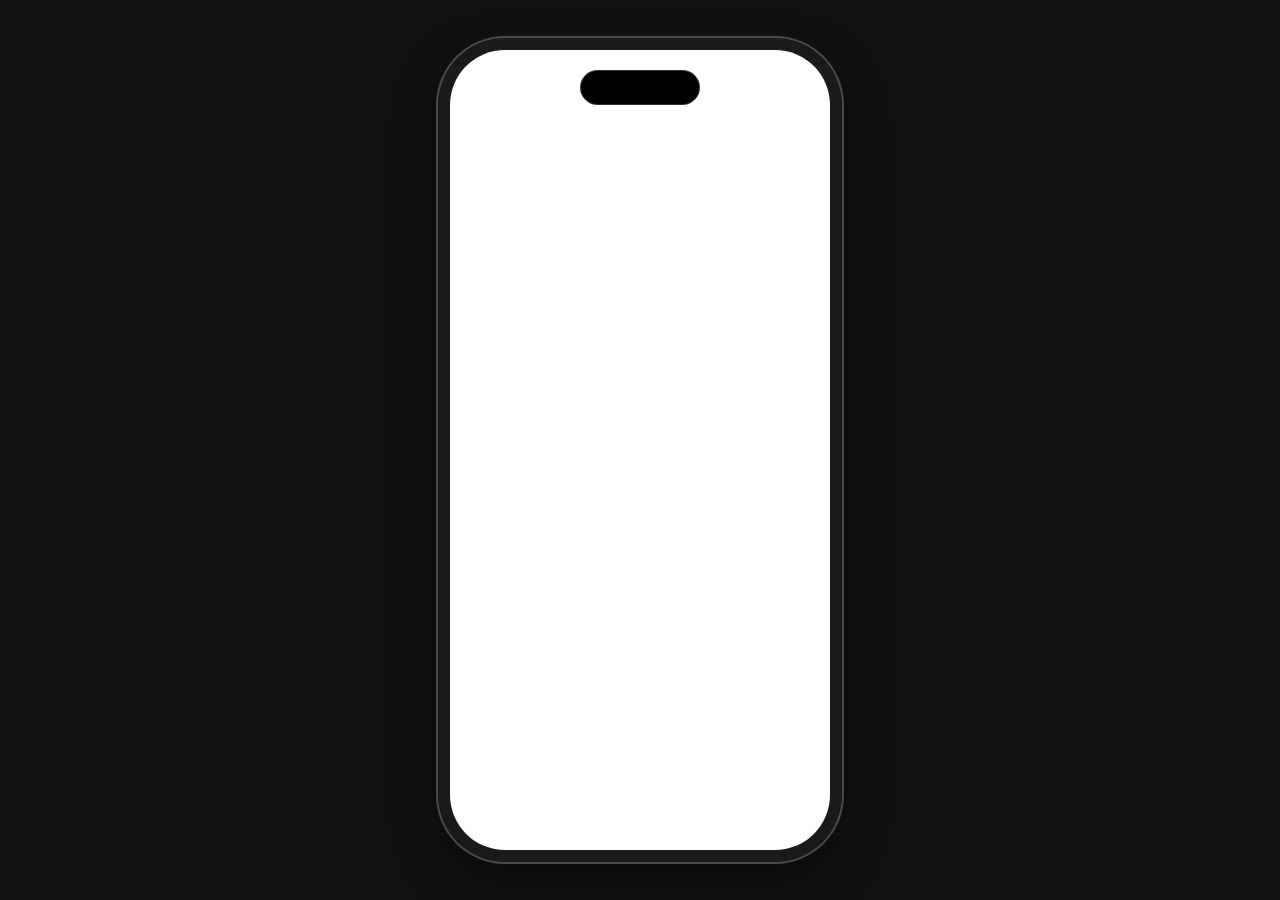
==== commit ad24fdcb: "Update index.html" ====
--- a/index.html
+++ b/index.html
@@ -474,33 +474,24 @@
             100% { top: 100%; opacity: 0; }
         }
 
-        /* WTC Intelligence Siri Effect (Pride Edition Colors) */
-        .siri-overlay {
+        /* Estilo para el indicador de estilo de fondo */
+        .style-indicator {
             position: absolute;
-            top: 0;
-            left: 0;
-            width: 100%;
-            height: 100%;
-            background: linear-gradient(135deg, rgba(255,0,127,0.4), rgba(255,165,0,0.4), rgba(0,212,255,0.4), rgba(127,0,255,0.4));
-            background-size: 200% 200%;
-            backdrop-filter: blur(25px);
-            -webkit-backdrop-filter: blur(25px);
-            z-index: 5500;
+            top: 60px;
+            left: 50%;
+            transform: translateX(-50%);
+            background: rgba(0,0,0,0.6);
+            color: white;
+            padding: 5px 15px;
+            border-radius: 20px;
+            font-size: 14px;
+            font-weight: 600;
+            z-index: 2000;
             opacity: 0;
+            transition: opacity 0.3s;
             pointer-events: none;
-            transition: opacity 0.4s ease;
-            animation: siriWave 3s ease infinite;
-        }
-
-        .siri-overlay.active {
-            opacity: 1;
-            pointer-events: auto;
-        }
-
-        @keyframes siriWave {
-            0% { background-position: 0% 50%; }
-            50% { background-position: 100% 50%; }
-            100% { background-position: 0% 50%; }
+            backdrop-filter: blur(10px);
+            border: 1px solid rgba(255,255,255,0.2);
         }
 
         /* FONDOS PRIDE POR DEFECTO */
@@ -511,7 +502,9 @@
             width: 100%;
             height: 100%;
             z-index: 0;
-            background: url('https://i.ibb.co/rNK6kjH/Wallpaper-IOS-1.jpg') center/cover no-repeat;
+            background-size: cover !important;
+            background-position: center !important;
+            background-repeat: no-repeat !important;
             transition: background 0.5s ease;
         }
 
@@ -523,7 +516,9 @@
             width: 100%;
             height: 100%;
             z-index: 1000;
-            background: url('https://i.ibb.co/hFFPG4Qp/Wallpaper-IOS-2.jpg') center/cover no-repeat;
+            background-size: cover !important;
+            background-position: center !important;
+            background-repeat: no-repeat !important;
             display: flex;
             flex-direction: column;
             align-items: center;
@@ -586,6 +581,16 @@
             display: flex;
             flex-direction: column;
             gap: 15px;
+        }
+
+        /* Capa transparente para detectar swipes sobre el Home Screen sin bloquear clicks a apps */
+        .swipe-detector {
+            position: absolute;
+            top: 0;
+            left: 0;
+            width: 100%;
+            height: 100%;
+            z-index: 5;
         }
 
         .app-grid {
@@ -595,6 +600,8 @@
             padding: 0;
             overflow-y: auto;
             scrollbar-width: none;
+            position: relative;
+            z-index: 10;
         }
 
         .app-grid::-webkit-scrollbar {
@@ -607,6 +614,8 @@
             align-items: center;
             gap: 4px;
             cursor: pointer;
+            position: relative;
+            z-index: 10;
         }
 
         .app-icon {
@@ -625,6 +634,7 @@
             font-size: 28px;
             position: relative;
             overflow: hidden;
+            pointer-events: none;
         }
 
         .app-icon img {
@@ -663,8 +673,8 @@
             font-size: 11px;
             color: white;
             font-weight: 500;
-            /* Sombra más fuerte para asegurar que sea legible sobre fondos pastel */
             text-shadow: 0 1px 4px rgba(0, 0, 0, 0.8), 0 0 10px rgba(0,0,0,0.5);
+            pointer-events: none;
         }
 
         .dock-bar {
@@ -679,6 +689,8 @@
             justify-content: space-evenly;
             align-items: center;
             border: 1px solid rgba(255, 255, 255, 0.3);
+            position: relative;
+            z-index: 10;
         }
 
         .cam-modes {
@@ -1109,6 +1121,26 @@
             z-index: 10001;
             background: rgba(0, 255, 0, 0.1);
         }
+
+        /* Estilo para el indicador de estilo de fondo */
+        .style-indicator {
+            position: absolute;
+            top: 60px;
+            left: 50%;
+            transform: translateX(-50%);
+            background: rgba(0,0,0,0.6);
+            color: white;
+            padding: 5px 15px;
+            border-radius: 20px;
+            font-size: 14px;
+            font-weight: 600;
+            z-index: 2000;
+            opacity: 0;
+            transition: opacity 0.3s;
+            pointer-events: none;
+            backdrop-filter: blur(10px);
+            border: 1px solid rgba(255,255,255,0.2);
+        }
     </style>
 </head>
 
@@ -1122,9 +1154,6 @@
                 <div id="welcomeText">hello</div>
                 <div class="swipe-hint-text" id="swipeText">Desliza para empezar</div>
             </div>
-
-            <!-- WTC INTELLIGENCE OVERLAY -->
-            <div id="siriOverlay" class="siri-overlay" onclick="closeSiri()"></div>
 
             <!-- ISLA DINÁMICA (Aura Welcome) -->
             <div class="notch welcome-aura" id="notch" ondblclick="toggleControlCenter()">
@@ -1229,8 +1258,12 @@
 
             <div class="wallpaper-layer" id="wallpaper"></div>
 
+            <!-- Indicador de Estilo al cambiar fondos -->
+            <div id="styleIndicator" class="style-indicator">Estilo 1</div>
+
             <!-- HOME SCREEN -->
-            <div class="home-screen">
+            <div class="home-screen" id="homeScreenContainer">
+                <div class="swipe-detector" id="swipeDetector"></div>
                 <div class="app-grid" id="appGrid">
                     <div class="app-item" data-app-id="mail" onclick="openApp('mail')">
                         <div class="app-icon"><img src="https://i.ibb.co/Rp6zxQc4/250.jpg"
@@ -1398,7 +1431,25 @@
                     <!-- PERSONALIZE PAGE (WALLPAPER PRIDE LOGIC) -->
                     <div id="setPersonalize" class="settings-page hidden sub">
                         <div class="list-group">
-                            <div style="padding:15px 20px; font-weight:600; font-size:14px; color:#888;">FONDOS DE PANTALLA (PRIDE EDITION)</div>
+                            <div style="padding:15px 20px; font-weight:600; font-size:14px; color:#888;">ESTILOS PRIDE</div>
+                            <div class="list-item" onclick="applyStyle(0)">
+                                <div>Estilo 1 (Predeterminado)</div><i data-lucide="check" class="style-check" id="style-check-0" style="color:#007aff"></i>
+                            </div>
+                            <div class="list-item" onclick="applyStyle(1)">
+                                <div>Estilo 2</div><i data-lucide="check" class="style-check" id="style-check-1" style="display:none; color:#007aff"></i>
+                            </div>
+                            <div class="list-item" onclick="applyStyle(2)">
+                                <div>Estilo 3</div><i data-lucide="check" class="style-check" id="style-check-2" style="display:none; color:#007aff"></i>
+                            </div>
+                            <div class="list-item" onclick="applyStyle(3)">
+                                <div>Estilo 4</div><i data-lucide="check" class="style-check" id="style-check-3" style="display:none; color:#007aff"></i>
+                            </div>
+                            <div class="list-item" onclick="applyStyle(4)">
+                                <div>Estilo 5</div><i data-lucide="check" class="style-check" id="style-check-4" style="display:none; color:#007aff"></i>
+                            </div>
+                        </div>
+                        <div class="list-group">
+                            <div style="padding:15px 20px; font-weight:600; font-size:14px; color:#888;">AJUSTES MANUALES</div>
                             <div class="list-item" onclick="swapWallpapers()">
                                 <div>Intercambiar fondos</div><i data-lucide="refresh-cw" style="color:#007aff"></i>
                             </div>
@@ -1407,9 +1458,6 @@
                             </div>
                             <div class="list-item" onclick="matchToHome()">
                                 <div>Usar fondo de inicio en bloqueo</div><i data-lucide="copy" style="color:#007aff"></i>
-                            </div>
-                            <div class="list-item" onclick="restorePride()">
-                                <div>Restaurar fondos Pride</div><i data-lucide="sparkles" style="color:#ff2d55"></i>
                             </div>
                         </div>
                         <div class="list-group">
@@ -1790,15 +1838,24 @@
 
             if (target === 'langs') {
                 main.classList.add('hidden');
-            langs.classList.add('hidden');
-            personalize.classList.remove('hidden');
-            backBtn.style.visibility = 'visible';
-            backBtn.innerText = translations[currentLang].settings || "Ajustes";
-            backBtn.onclick = () => navSettings('back');
-            title.innerText = "Personalización";
-            if (typeof lucide !== 'undefined') lucide.createIcons();
-        } else if (target === 'back') {
-            main.classList.remove('hidden');
+                langs.classList.add('hidden');
+                personalize.classList.remove('hidden');
+                backBtn.style.visibility = 'visible';
+                backBtn.innerText = translations[currentLang].settings || "Ajustes";
+                backBtn.onclick = () => navSettings('back');
+                title.innerText = "Personalización";
+                if (typeof lucide !== 'undefined') lucide.createIcons();
+            } else if (target === 'personalize') {
+                main.classList.add('hidden');
+                langs.classList.add('hidden');
+                personalize.classList.remove('hidden');
+                backBtn.style.visibility = 'visible';
+                backBtn.innerText = translations[currentLang].settings || "Ajustes";
+                backBtn.onclick = () => navSettings('back');
+                title.innerText = "Personalización";
+                if (typeof lucide !== 'undefined') lucide.createIcons();
+            } else if (target === 'back') {
+                main.classList.remove('hidden');
                 langs.classList.add('hidden');
                 personalize.classList.add('hidden');
                 backBtn.innerText = "Atrás";
@@ -1807,12 +1864,65 @@
             }
         }
 
-        // --- PERSONALIZATION & WALLPAPER PRIDE LOGIC ---
-        const prideBg1 = "url('https://i.ibb.co/hFFPG4Qp/Wallpaper-IOS-2.jpg')"; // Lock original
-        const prideBg2 = "url('https://i.ibb.co/rNK6kjH/Wallpaper-IOS-1.jpg')"; // Home original
-        
-        let currentLockBg = prideBg1;
-        let currentHomeBg = prideBg2;
+        // --- PRIDE WALLPAPERS CONFIGURATION ---
+        const prideStyles = [
+            { // Estilo 1: Predeterminado original
+                name: "Estilo 1",
+                home: "url('https://i.ibb.co/rNK6kjH/Wallpaper-IOS-1.jpg')",
+                lock: "url('https://i.ibb.co/hFFPG4Qp/Wallpaper-IOS-2.jpg')"
+            },
+            { // Estilo 2
+                name: "Estilo 2",
+                home: "url('https://www.iclarified.com/images/news/93554/447511/447511-640.avif')",
+                lock: "url('https://www.iclarified.com/images/news/93554/447517/447517-640.avif')"
+            },
+            { // Estilo 3
+                name: "Estilo 3",
+                home: "url('https://www.iclarified.com/images/news/93554/447526/447526-640.avif')",
+                lock: "url('https://www.iclarified.com/images/news/93554/447529/447529-640.avif')"
+            },
+            { // Estilo 4
+                name: "Estilo 4",
+                home: "url('https://www.iclarified.com/images/news/93554/447538/447538-640.avif')",
+                lock: "url('https://www.iclarified.com/images/news/93554/447541/447541-640.avif')"
+            },
+            { // Estilo 5
+                name: "Estilo 5",
+                home: "url('https://www.iclarified.com/images/news/93554/447549/447549-640.avif')",
+                lock: "url('https://www.iclarified.com/images/news/93554/447552/447552-640.avif')"
+            }
+        ];
+
+        let currentStyleIndex = parseInt(localStorage.getItem('wtc_pride_style_index')) || 0;
+        let currentLockBg = prideStyles[currentStyleIndex].lock;
+        let currentHomeBg = prideStyles[currentStyleIndex].home;
+
+        function applyStyle(index) {
+            currentStyleIndex = index;
+            currentHomeBg = prideStyles[index].home;
+            currentLockBg = prideStyles[index].lock;
+            
+            updateWallpapers();
+            localStorage.setItem('wtc_pride_style_index', index);
+            
+            showStyleIndicator(prideStyles[index].name);
+            
+            document.querySelectorAll('.style-check').forEach(el => { el.style.display = 'none'; });
+            const check = document.getElementById('style-check-' + index);
+            if(check) check.style.display = 'block';
+        }
+
+        function showStyleIndicator(text) {
+            const ind = document.getElementById('styleIndicator');
+            if(ind) {
+                ind.textContent = text;
+                ind.style.opacity = 1;
+                if(window.styleIndTimeout) clearTimeout(window.styleIndTimeout);
+                window.styleIndTimeout = setTimeout(() => {
+                    ind.style.opacity = 0;
+                }, 1500);
+            }
+        }
 
         function updateWallpapers() {
             document.getElementById('lockScreen').style.background = currentLockBg;
@@ -1844,20 +1954,143 @@
             updateWallpapers();
         }
 
-        function restorePride() {
-            currentLockBg = prideBg1;
-            currentHomeBg = prideBg2;
-            updateWallpapers();
-        }
-
         function initWallpapers() {
+            let savedIndex = localStorage.getItem('wtc_pride_style_index');
             const savedLock = localStorage.getItem('wtc_lock_bg');
             const savedHome = localStorage.getItem('wtc_home_bg');
-            if (savedLock && savedHome) {
+            
+            if (savedIndex !== null) {
+                applyStyle(parseInt(savedIndex));
+            } else if (savedLock && savedHome) {
                 currentLockBg = savedLock;
                 currentHomeBg = savedHome;
                 updateWallpapers();
+            } else {
+                applyStyle(0);
             }
+        }
+
+        // --- GESTURES FOR WALLPAPER CHANGE ---
+        let touchStartX = 0;
+        let touchStartY = 0;
+        let isLongPress = false;
+        let longPressTimer;
+        let gestureActive = false;
+
+        const swipeDetector = document.getElementById('swipeDetector');
+        if(swipeDetector) {
+            swipeDetector.addEventListener('touchstart', function(e) {
+                touchStartX = e.touches[0].clientX;
+                touchStartY = e.touches[0].clientY;
+                isLongPress = false;
+                gestureActive = false;
+
+                longPressTimer = setTimeout(() => {
+                    isLongPress = true;
+                    gestureActive = true;
+                    if (navigator.vibrate) navigator.vibrate(50);
+                    
+                    document.getElementById('appGrid').style.transform = 'scale(0.95)';
+                    document.getElementById('appGrid').style.transition = 'transform 0.3s';
+                    document.querySelector('.dock-bar').style.transform = 'scale(0.95)';
+                    document.querySelector('.dock-bar').style.transition = 'transform 0.3s';
+                }, 500);
+            });
+
+            swipeDetector.addEventListener('touchmove', function(e) {
+                if (!isLongPress) {
+                    let dx = Math.abs(e.touches[0].clientX - touchStartX);
+                    let dy = Math.abs(e.touches[0].clientY - touchStartY);
+                    if (dx > 10 || dy > 10) clearTimeout(longPressTimer);
+                    return;
+                }
+                if (gestureActive) e.preventDefault(); 
+            }, { passive: false });
+
+            swipeDetector.addEventListener('touchend', function(e) {
+                clearTimeout(longPressTimer);
+                document.getElementById('appGrid').style.transform = 'scale(1)';
+                document.querySelector('.dock-bar').style.transform = 'scale(1)';
+
+                if (gestureActive) {
+                    let touchEndX = e.changedTouches[0].clientX;
+                    let diffX = touchEndX - touchStartX;
+
+                    if (Math.abs(diffX) > 50) {
+                        if (diffX > 0) {
+                            let newIndex = currentStyleIndex - 1;
+                            if (newIndex < 0) newIndex = prideStyles.length - 1;
+                            applyStyle(newIndex);
+                        } else {
+                            let newIndex = currentStyleIndex + 1;
+                            if (newIndex >= prideStyles.length) newIndex = 0;
+                            applyStyle(newIndex);
+                        }
+                    }
+                }
+                gestureActive = false;
+                isLongPress = false;
+            });
+
+            swipeDetector.addEventListener('touchcancel', function(e) {
+                clearTimeout(longPressTimer);
+                document.getElementById('appGrid').style.transform = 'scale(1)';
+                document.querySelector('.dock-bar').style.transform = 'scale(1)';
+                gestureActive = false;
+                isLongPress = false;
+            });
+
+            swipeDetector.addEventListener('mousedown', function(e) {
+                touchStartX = e.clientX;
+                touchStartY = e.clientY;
+                isLongPress = false;
+                gestureActive = false;
+
+                longPressTimer = setTimeout(() => {
+                    isLongPress = true;
+                    gestureActive = true;
+                    document.getElementById('appGrid').style.transform = 'scale(0.95)';
+                    document.getElementById('appGrid').style.transition = 'transform 0.3s';
+                    document.querySelector('.dock-bar').style.transform = 'scale(0.95)';
+                    document.querySelector('.dock-bar').style.transition = 'transform 0.3s';
+                }, 500);
+            });
+
+            swipeDetector.addEventListener('mousemove', function(e) {
+                if (!isLongPress) {
+                    let dx = Math.abs(e.clientX - touchStartX);
+                    let dy = Math.abs(e.clientY - touchStartY);
+                    if (dx > 10 || dy > 10) clearTimeout(longPressTimer);
+                }
+            });
+
+            window.addEventListener('mouseup', function(e) {
+                if(longPressTimer) clearTimeout(longPressTimer);
+                
+                let grid = document.getElementById('appGrid');
+                if(grid) grid.style.transform = 'scale(1)';
+                let dock = document.querySelector('.dock-bar');
+                if(dock) dock.style.transform = 'scale(1)';
+
+                if (gestureActive) {
+                    let touchEndX = e.clientX;
+                    let diffX = touchEndX - touchStartX;
+
+                    if (Math.abs(diffX) > 50) {
+                        if (diffX > 0) {
+                            let newIndex = currentStyleIndex - 1;
+                            if (newIndex < 0) newIndex = prideStyles.length - 1;
+                            applyStyle(newIndex);
+                        } else {
+                            let newIndex = currentStyleIndex + 1;
+                            if (newIndex >= prideStyles.length) newIndex = 0;
+                            applyStyle(newIndex);
+                        }
+                    }
+                }
+                gestureActive = false;
+                isLongPress = false;
+            });
         }
 
         const FONTS = { system: '-apple-system, BlinkMacSystemFont, sans-serif', inter: "'Inter', sans-serif", dancing: "'Dancing Script', cursive", roboto: "'Roboto', sans-serif" };
@@ -2188,46 +2421,6 @@
             d.innerText = cVal;
         }
 
-        // WTC Intelligence / Siri
-        let siriTimer;
-        const siriOverlay = document.getElementById('siriOverlay');
-        const homeIndicatorEl = document.getElementById('homeIndicator');
-        const notchElement = document.getElementById('notch');
-
-        function startSiriHold() {
-            siriTimer = setTimeout(() => {
-                siriOverlay.classList.add('active');
-                if (navigator.vibrate) navigator.vibrate(50);
-            }, 600);
-        }
-        function cancelSiriHold() {
-            clearTimeout(siriTimer);
-        }
-        function closeSiri() {
-            siriOverlay.classList.remove('active');
-        }
-
-        [notchElement, homeIndicatorEl].forEach(el => {
-            if(el) {
-                el.addEventListener('mousedown', startSiriHold);
-                el.addEventListener('touchstart', startSiriHold);
-                el.addEventListener('mouseup', cancelSiriHold);
-                el.addEventListener('mouseleave', cancelSiriHold);
-                el.addEventListener('touchend', cancelSiriHold);
-            }
-        });
-
-        const originalGoHome = window.goHome || function() {};
-        window.goHome = function() {
-            if (siriOverlay.classList.contains('active')) {
-                closeSiri();
-                return;
-            }
-            if (typeof originalGoHome === 'function') originalGoHome();
-        };
-
-        goHome = window.goHome;
-
     </script>
 </body>
 
